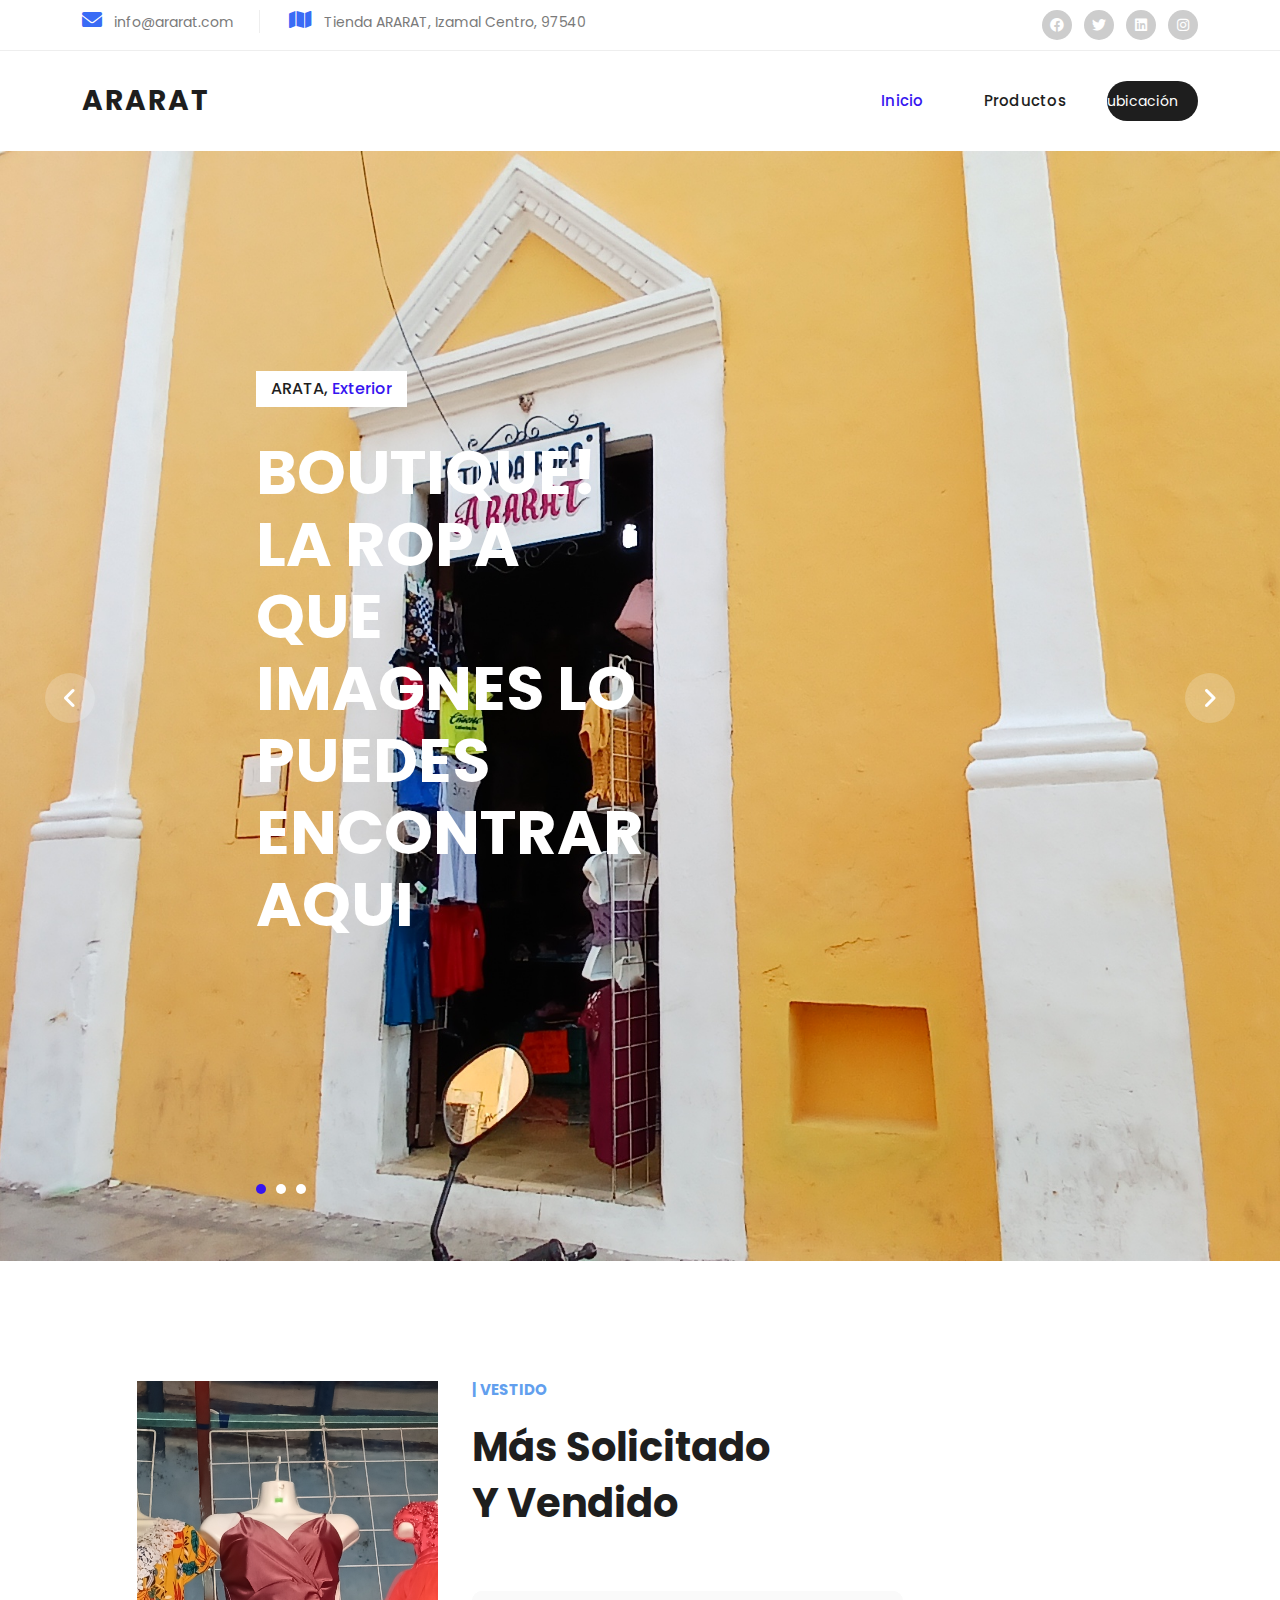
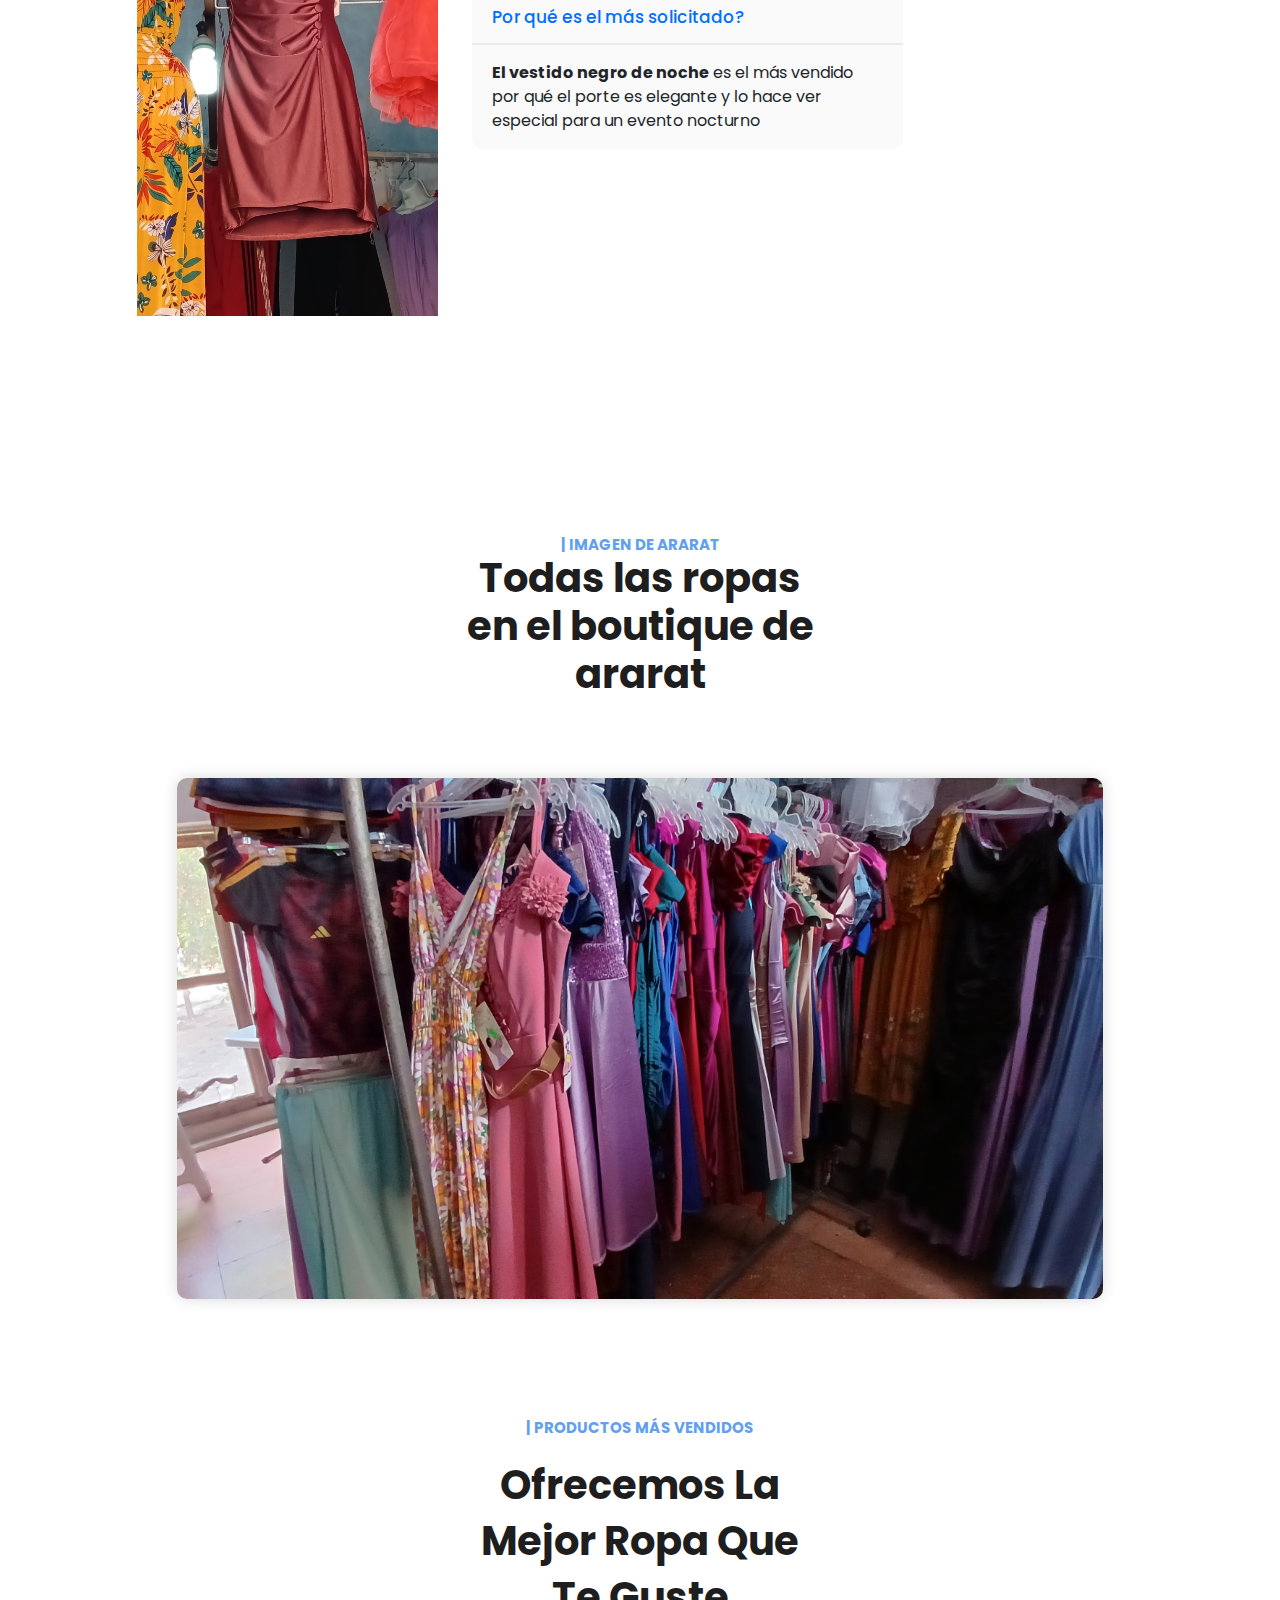
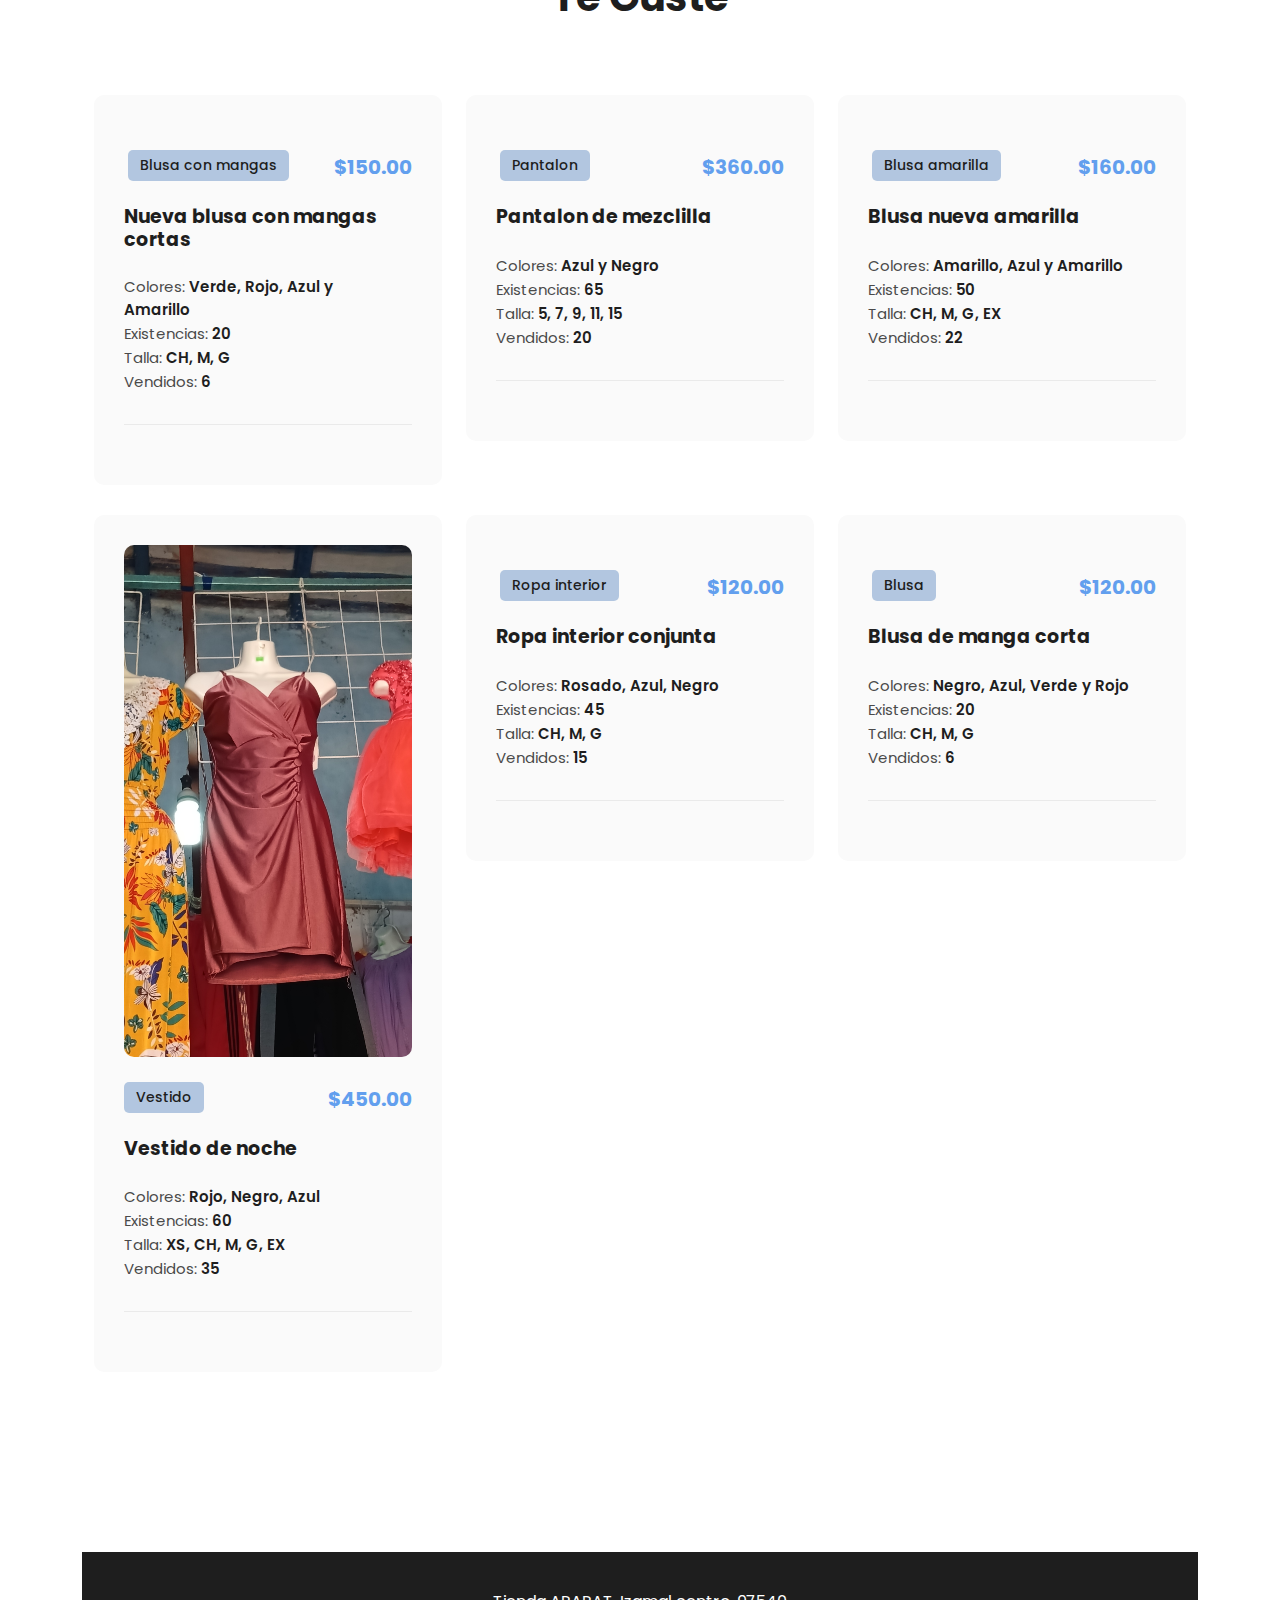
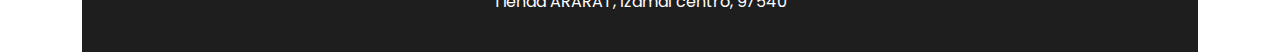
==== index.html @ a364446b "Add files via upload" ====
<!DOCTYPE html>
<html lang="en">

  <head>

    <meta charset="utf-8">
    <meta name="viewport" content="width=device-width, initial-scale=1, shrink-to-fit=no">
    <link href="https://fonts.googleapis.com/css2?family=Poppins:wght@100;200;300;400;500;600;700;800;900&display=swap" rel="stylesheet">

    <title>Tienda Ararat</title>

    <!-- Bootstrap core CSS -->
    <link href="vendor/bootstrap/css/bootstrap.min.css" rel="stylesheet">


    <!-- Additional CSS Files -->
    <link rel="stylesheet" href="assets/css/fontawesome.css">
    <link rel="stylesheet" href="assets/css/templatemo-villa-agency.css">
    <link rel="stylesheet" href="assets/css/owl.css">
    <link rel="stylesheet" href="assets/css/animate.css">
    <link rel="stylesheet"href="https://unpkg.com/swiper@7/swiper-bundle.min.css"/>
<!--

TemplateMo 591 villa agency

https://templatemo.com/tm-591-villa-agency

-->
  </head>

<body>

  <!-- ***** Preloader Start ***** -->
  <div id="js-preloader" class="js-preloader">
    <div class="preloader-inner">
      <span class="dot"></span>
      <div class="dots">
        <span></span>
        <span></span>
        <span></span>
      </div>
    </div>
  </div>
  <!-- ***** Preloader End ***** -->

  <div class="sub-header">
    <div class="container">
      <div class="row">
        <div class="col-lg-8 col-md-8">
          <ul class="info">
            <li><i class="fa fa-envelope"></i> info@ararat.com</li>
            <li><i class="fa fa-map"></i> Tienda ARARAT, Izamal Centro, 97540</li>
          </ul>
        </div>
        <div class="col-lg-4 col-md-4">
          <ul class="social-links">
            <li><a href="#"><i class="fab fa-facebook"></i></a></li>
            <li><a href="#"><i class="fab fa-twitter"></i></a></li>
            <li><a href="#"><i class="fab fa-linkedin"></i></a></li>
            <li><a href="#"><i class="fab fa-instagram"></i></a></li>
          </ul>
        </div>
      </div>
    </div>
  </div>

  <!-- ***** Header Area Start ***** -->
  <header class="header-area header-sticky">
    <div class="container">
        <div class="row">
            <div class="col-12">
                <nav class="main-nav">
                    <!-- ***** Logo Start ***** -->
                    <a href="index.html" class="logo">
                        <h1>ARARAT</h1>
                    </a>
                    <!-- ***** Logo End ***** -->
                    <!-- ***** Menu Start ***** -->
                    <ul class="nav">
                      <li><a href="index.html" class="active">Inicio</a></li>
                      <li><a href="productos.html">Productos</a></li>    
                      <li><a href="ubica.html">ubicación </a></li>
                      
                  </ul>   
                    <a class='menu-trigger'>
                        <span>Menu</span>
                    </a>
                    <!-- ***** Menu End ***** -->
                </nav>
            </div>
        </div>
    </div>
  </header>
  <!-- ***** Header Area End ***** -->

  <div class="main-banner">
    <div class="owl-carousel owl-banner">
      <div class="item item-1">
        <div class="header-text">
          <span class="category">ARATA, <em>Exterior</em></span>
          <h2>BOUTIQUE!<br>la ropa que imagnes lo puedes encontrar aqui</h2>
        </div>
      </div>
      <div class="item item-2">
        <div class="header-text">
          <span class="category">ARARAT, <em>Interior Delantero</em></span>
          <h2>Blusas, Playeras, Ropa interiror, Camisas, Pantalones, etc.</h2>
        </div>
      </div>
      <div class="item item-3">
        <div class="header-text">
          <span class="category">ARARAT, <em>Interior Trasero</em></span>
          <h2>Vestidos para niñas, adolecentes y adultos</h2>
        </div>
      </div>
    </div>
  </div>

  <div class="featured section">
    <div class="container">
      <div class="row">
        <div class="col-lg-4">
          <div class="left-image">
            <img src="assets/images/imagenvestido1.jpg" alt="">
            
          </div>
        </div>
        <div class="col-lg-5">
          <div class="section-heading">
            <h6>| Vestido</h6>
            <h2>Más solicitado y vendido</h2>
          </div>
          <div class="accordion" id="accordionExample">
            <div class="accordion-item">
              <h2 class="accordion-header" id="headingOne">
                <button class="accordion-button" type="button" data-bs-toggle="collapse" data-bs-target="#collapseOne" aria-expanded="true" aria-controls="collapseOne">
                  Por qué es el más solicitado?
                </button>
              </h2>
              <div id="collapseOne" class="accordion-collapse collapse show" aria-labelledby="headingOne" data-bs-parent="#accordionExample">
                <div class="accordion-body">
                <strong>El vestido negro de noche</strong> es el más vendido por qué el porte es elegante y lo hace ver especial para un evento nocturno </div>
                </div>
              </div>
            </div>
          </div>
        </div>
      </div>
    </div>
  </div>

  <div class="video section">
    <div class="container">
      <div class="row">
        <div class="col-lg-4 offset-lg-4">
          <div class="section-heading text-center">
            <h6>| IMAGEN DE ARARAT</h6> <p>
            <h1>Todas las ropas en el boutique de ararat</h1>
          </div>
        </div>
      </div>
    </div>
  </div>

  <div class="video-content">
    <div class="container">
      <div class="row">
        <div class="col-lg-10 offset-lg-1">
          <div class="video-frame">
            <img src="assets/images/ararat-20.jpg" alt="">
            
          </div>
        </div>
      </div>     

  <div class="properties section">
    <div class="container">
      <div class="row">
        <div class="col-lg-4 offset-lg-4">
          <div class="section-heading text-center">
            <h6>| Productos más vendidos</h6>
            <h2>Ofrecemos la mejor ropa que te guste</h2>
          </div>
        </div>
      </div>
      <div class="row">
        <div class="col-lg-4 col-md-6">
          <div class="item">
            <img src="assets/images/blusa1.jpg" alt="">
            <span class="category">Blusa con mangas</span>
            <h6>$150.00</h6>
            <h4>Nueva blusa con mangas cortas</h4>
            <ul>
              <li>Colores: <span>Verde, Rojo, Azul y Amarillo</span></li>
              <li>Existencias: <span>20</span></li> <p>
              <li>Talla: <span>CH, M, G</span></li> <p>
              <li>Vendidos: <span>6</span></li> <p>
              
              
            </ul>
            <div class="main">
            </div>
          </div>
        </div>
        <div class="col-lg-4 col-md-6">
          <div class="item">
            <img src="assets/images/pantalon1.jpg" alt="">
            <span class="category">Pantalon</span>
            <h6>$360.00</h6>
            <h4>Pantalon de mezclilla</h4>
            <ul>
              <li>Colores: <span>Azul y Negro</span></li>
              <li>Existencias: <span>65</span></li> <p>
              <li>Talla: <span>5, 7, 9, 11, 15</span></li> <p>
              <li>Vendidos: <span>20</span></li> <p>
            </ul>
            <div class="main">
        
            </div>
          </div>
        </div>
        <div class="col-lg-4 col-md-6">
          <div class="item">
            <img src="assets/images/blusa2.jpg" alt="">
            <span class="category">Blusa amarilla</span>
            <h6>$160.00</h6>
            <h4>Blusa nueva amarilla</h4>
            <ul>
              <li>Colores: <span>Amarillo, Azul y Amarillo</span></li>
              <li>Existencias: <span>50</span></li> <p>
              <li>Talla: <span>CH, M, G, EX</span></li> <p>
              <li>Vendidos: <span>22</span></li> <p>
            </ul>
            <div class="main">
            </div>
          </div>
        </div>
        <div class="col-lg-4 col-md-6">
          <div class="item">
            <img src="assets/images/vestido2.jpg" alt="">
            <span class="category">Vestido</span>
            <h6>$450.00</h6>
            <h4>Vestido de noche</h4>
            <ul>
              <li>Colores: <span>Rojo, Negro, Azul</span></li>
              <li>Existencias: <span>60</span></li> <p>
              <li>Talla: <span>XS, CH, M, G, EX</span></li> <p>
              <li>Vendidos: <span>35</span></li> <p>
            </ul>
            <div class="main">
              
            </div>
          </div>
        </div>
        <div class="col-lg-4 col-md-6">
          <div class="item">
            <img src="assets/images/ropainterior.jpg" alt="">
            <span class="category">Ropa interior</span>
            <h6>$120.00</h6>
            <h4>Ropa interior conjunta</h4>
            <ul>
              <li>Colores: <span>Rosado, Azul, Negro</span></li>
              <li>Existencias: <span>45</span></li> <p>
              <li>Talla: <span>CH, M, G</span></li> <p>
              <li>Vendidos: <span>15</span></li> <p>
            </ul>
            <div class="main">
          
            </div>
          </div>
        </div>
        <div class="col-lg-4 col-md-6">
          <div class="item">
            <img src="assets/images/blusa3.jpg" alt="">
            <span class="category">Blusa</span>
            <h6>$120.00</h6>
            <h4>Blusa de manga corta</h4>
            <ul>
              <li>Colores: <span>Negro, Azul, Verde y Rojo</span></li>
              <li>Existencias: <span>20</span></li> <p>
              <li>Talla: <span>CH, M, G</span></li> <p>
              <li>Vendidos: <span>6</span></li> <p>
            </ul>
            <div class="main">
              
            </div>
          </div>
        </div>
      </div>
    </div>
  </div>

  
  <footer>
    <div class="container">
      <div class="col-lg-12">
        <p>Tienda ARARAT, Izamal centro, 97540</p>
  </footer>

  <!-- Scripts -->
  <!-- Bootstrap core JavaScript -->
  <script src="vendor/jquery/jquery.min.js"></script>
  <script src="vendor/bootstrap/js/bootstrap.min.js"></script>
  <script src="assets/js/isotope.min.js"></script>
  <script src="assets/js/owl-carousel.js"></script>
  <script src="assets/js/counter.js"></script>
  <script src="assets/js/custom.js"></script>

  </body>
</html>
---- assets/css/templatemo-villa-agency.css ----
/*

TemplateMo 591 villa agency

https://templatemo.com/tm-591-villa-agency

*/

/* ---------------------------------------------
Table of contents
------------------------------------------------
01. font & reset css
02. reset
03. global styles
04. header
05. banner
06. features
07. testimonials
08. contact
09. footer

--------------------------------------------- */
/* 
---------------------------------------------
font & reset css
--------------------------------------------- 
*/
@import url("https://fonts.googleapis.com/css2?family=Poppins:wght@100;200;300;400;500;600;700;800;900");
/* 
---------------------------------------------
reset
--------------------------------------------- 
*/
html, body, div, span, applet, object, iframe, h1, h2, h3, h4, h5, h6, p, blockquote, div
pre, a, abbr, acronym, address, big, cite, code, del, dfn, em, font, img, ins, kbd, q,
s, samp, small, strike, strong, sub, sup, tt, var, b, u, i, center, dl, dt, dd, ol, ul, li,
figure, header, nav, section, article, aside, footer, figcaption {
  margin: 0;
  padding: 0;
  border: 0;
  outline: 0;
}

.clearfix:after {
  content: ".";
  display: block;
  clear: both;
  visibility: hidden;
  line-height: 0;
  height: 0;
}

.clearfix {
  display: inline-block;
}

html[xmlns] .clearfix {
  display: block;
}

* html .clearfix {
  height: 1%;
}

ul, li {
  padding: 0;
  margin: 0;
  list-style: none;
}

header, nav, section, article, aside, footer, hgroup {
  display: block;
}

* {
  box-sizing: border-box;
}

html, body {
  font-family: 'Poppins', sans-serif;
  -ms-text-size-adjust: 100%;
  -webkit-font-smoothing: antialiased;
  -moz-osx-font-smoothing: grayscale;
}

a {
  text-decoration: none !important;
}

h1, h2, h3, h4, h5, h6 {
  color: #1e1e1e;
  margin-top: 0px;
  margin-bottom: 0px;
  font-weight: 700;
}

ul {
  margin-bottom: 0px;
}

p {
  font-size: 14px;
  line-height: 28px;
  color: #4a4a4a;
}

img {
  width: 100%;
  overflow: hidden;
}

/* 
---------------------------------------------
Global Styles
--------------------------------------------- 
*/
html,
body {
  font-family: 'Poppins', sans-serif;
}

::selection {
  background: #0071f8;
  color: #fff;
}

::-moz-selection {
  background: #0071f8;
  color: #fff;
}

.section {
  margin-top: 120px;
}

.section-heading {
  margin-bottom: 70px;
}

.section-heading h2 {
  font-size: 40px;
  font-weight: 700;
  text-transform: capitalize;
  margin-top: 20px;
  line-height: 56px;
}

.section-heading h2 em {
  font-style: normal;
  color: #0071f8;
}

.section-heading h6 {
  color: #629fee;
  font-size: 15px;
  text-transform: uppercase;
  font-weight: 700;
}

.icon-button a {
  display: inline-block;
  background-color: #1e1e1e;
  color: #fff;
  font-size: 14px;
  font-weight: 400;
  height: 50px;
  line-height: 50px;
  padding: 0px 30px 0px 0px;
  border-radius: 25px;
  transition: all .3s;
}

.icon-button a i {
  background-color: #0019f7;
  height: 50px;
  width: 50px;
  text-align: center;
  border-radius: 50%;
  line-height: 50px;
  display: inline-block;
  margin-right: 15px;
  margin-left: -1px;
}

.icon-button a:hover {
  color: #2600ff;
}

.icon-button a:hover i {
  color: #fff;
}

.main-button a {
  display: inline-block;
  background-color: #1e1e1e;
  color: #fff;
  font-size: 14px;
  font-weight: 500;
  height: 40px;
  line-height: 40px;
  padding: 0px 30px;
  border-radius: 25px;
  transition: all .3s;
}

.main-button a:hover {
  background-color: #0019f7;
  color: #fff;
}

/* 
---------------------------------------------
Pre-loader Style
--------------------------------------------- 
*/

.js-preloader {
  position: fixed;
  top: 0;
  left: 0;
  right: 0;
  bottom: 0;
  background-color: rgba(0,0,0,0.99);
  display: -webkit-box;
  display: flex;
  -webkit-box-align: center;
  align-items: center;
  -webkit-box-pack: center;
  justify-content: center;
  opacity: 1;
  visibility: visible;
  z-index: 9999;
  -webkit-transition: opacity 0.25s ease;
  transition: opacity 0.25s ease;
}

.js-preloader.loaded {
  opacity: 0;
  visibility: hidden;
  pointer-events: none;
}

@-webkit-keyframes dot {
  50% {
      -webkit-transform: translateX(96px);
      transform: translateX(96px);
  }
}

@keyframes dot {
  50% {
      -webkit-transform: translateX(96px);
      transform: translateX(96px);
  }
}

@-webkit-keyframes dots {
  50% {
      -webkit-transform: translateX(-31px);
      transform: translateX(-31px);
  }
}

@keyframes dots {
  50% {
      -webkit-transform: translateX(-31px);
      transform: translateX(-31px);
  }
}

.preloader-inner {
  position: relative;
  width: 142px;
  height: 40px;
  background: transparent;
}

.preloader-inner .dot {
  position: absolute;
  width: 16px;
  height: 16px;
  top: 12px;
  left: 15px;
  background: #0019f7;
  border-radius: 50%;
  -webkit-transform: translateX(0);
  transform: translateX(0);
  -webkit-animation: dot 2.8s infinite;
  animation: dot 2.8s infinite;
}

.preloader-inner .dots {
  -webkit-transform: translateX(0);
  transform: translateX(0);
  margin-top: 12px;
  margin-left: 31px;
  -webkit-animation: dots 2.8s infinite;
  animation: dots 2.8s infinite;
}

.preloader-inner .dots span {
  display: block;
  float: left;
  width: 16px;
  height: 16px;
  margin-left: 16px;
  background: #0019f7;
  border-radius: 50%;
}



/* 
---------------------------------------------
Header Style
--------------------------------------------- 
*/

.sub-header {
  background-color: #fff;
  padding: 10px 0px;
  border-bottom: 1px solid #eee;
}

.sub-header ul li {
  display: inline-block;
}

.sub-header ul.social-links {
  text-align: right;
}

.sub-header ul.social-links li {
  margin-left: 8px;
}

.sub-header ul.social-links li a {
  display: inline-block;
  width: 30px;
  height: 30px;
  background-color: #cdcdcd;
  border-radius: 50%;
  text-align: center;
  line-height: 30px;
  color: #fff;
  font-size: 14px;
  transition: all .3s;
}

.sub-header ul.social-links li a:hover {
  background-color: #0019f7;
}

.sub-header ul.info li {
  font-size: 14px;
  color: #7a7a7a;
  border-right: 1px solid #eee;
  margin-right: 25px;
  padding-right: 25px;
}

.sub-header ul.info li:last-child {
  margin-right: 0px;
  padding-right: 0px;
  border-right: none;
}

.sub-header ul.info li i {
  font-size: 20px;
  color: #396bf5;
  margin-right: 8px;
}

.background-header {
  background-color: #fff;
  height: 80px!important;
  position: fixed!important;
  top: 0!important;
  left: 0;
  right: 0;
  box-shadow: 0px 0px 10px rgba(0,0,0,0.15)!important;
  -webkit-transition: all .5s ease 0s;
  -moz-transition: all .5s ease 0s;
  -o-transition: all .5s ease 0s;
  transition: all .5s ease 0s;
}

.header-area {
  position: relative;
  background-color: #fff;
  height: 100px;
  z-index: 100;
  -webkit-transition: all .5s ease 0s;
  -moz-transition: all .5s ease 0s;
  -o-transition: all .5s ease 0s;
  transition: all .5s ease 0s;
}

.header-area .main-nav {
  background: transparent;
  display: flex;
}

.header-area .main-nav .logo {
  -webkit-transition: all 0.3s ease 0s;
  -moz-transition: all 0.3s ease 0s;
  -o-transition: all 0.3s ease 0s;
  transition: all 0.3s ease 0s;
  display: inline-block;
}

.header-area .main-nav .logo h1 {
  line-height: 100px;
  font-size: 28px;
  text-transform: uppercase;
  color: #1e1e1e;
  font-weight: 700;
  letter-spacing: 2px;
}

.background-header .main-nav .logo h1 {
  line-height: 80px;
}

.header-area .main-nav ul.nav {
  flex-basis: 100%;
  margin-top: 30px;
  justify-content: right;
  -webkit-transition: all 0.3s ease 0s;
  -moz-transition: all 0.3s ease 0s;
  -o-transition: all 0.3s ease 0s;
  transition: all 0.3s ease 0s;
  position: relative;
  z-index: 999;
}

.header-area .main-nav .nav li:last-child {
  padding-right: 0px;
}

.header-area .main-nav .nav li {
  padding-left: 10px;
  padding-right: 10px;
  height: 100px;
  line-height: 100px;
}

.header-area .main-nav .nav li a {
  display: block;
  padding-left: 20px;
  padding-right: 20px;
  font-weight: 500;
  font-size: 15px;
  height: 40px;
  line-height: 40px;
  text-transform: capitalize;
  color: #1e1e1e;
  -webkit-transition: all 0.4s ease 0s;
  -moz-transition: all 0.4s ease 0s;
  -o-transition: all 0.4s ease 0s;
  transition: all 0.4s ease 0s;
  border: transparent;
  letter-spacing: .25px;
}

.header-area .main-nav .nav li:last-child a {
  background-color: #1e1e1e;
  color: #fff;
  font-size: 14px;
  font-weight: 400;
  text-transform: none;
  border-radius: 20px;
  padding-left: 0px;
}

.header-area .main-nav .nav li:last-child a i {
  background-color: #2600ff;
  display: inline-block;
  width: 40px;
  height: 40px;
  text-align: center;
  line-height: 40px;
  margin-right: 10px;
  border-radius: 50%;
  margin-left: -1px;
}

.header-area .main-nav .nav li:last-child:hover a {
  background-color: #1e1e1e;
}

.header-area .main-nav .nav li:last-child:hover a i {
  color: #fff;
}

.header-area .main-nav .nav li:hover a {
  color: #3615f0;
}

.header-area .main-nav .nav li a.active {
  color: #3615f0;
}


.background-header .main-nav .nav li a.active {
  color: #3615f0;
}

.header-area .main-nav .menu-trigger {
  cursor: pointer;
  position: absolute;
  top: 23px;
  width: 32px;
  height: 40px;
  text-indent: -9999em;
  z-index: 99;
  right: 20px;
  display: none;
}

.background-header .main-nav .menu-trigger {
  top: 22px;
}

.background-header .main-nav ul.nav {
  margin-top: 20px;
}

.header-area .main-nav .menu-trigger span,
.header-area .main-nav .menu-trigger span:before,
.header-area .main-nav .menu-trigger span:after {
  -moz-transition: all 0.4s;
  -o-transition: all 0.4s;
  -webkit-transition: all 0.4s;
  transition: all 0.4s;
  background-color: #1e1e1e;
  display: block;
  position: absolute;
  width: 30px;
  height: 2px;
  left: 0;
}

.header-area .main-nav .menu-trigger span:before,
.header-area .main-nav .menu-trigger span:after {
  -moz-transition: all 0.4s;
  -o-transition: all 0.4s;
  -webkit-transition: all 0.4s;
  transition: all 0.4s;
  background-color: #1e1e1e;
  display: block;
  position: absolute;
  width: 30px;
  height: 2px;
  left: 0;
  width: 75%;
}

.header-area .main-nav .menu-trigger span:before,
.header-area .main-nav .menu-trigger span:after {
  content: "";
}

.header-area .main-nav .menu-trigger span {
  top: 16px;
}

.header-area .main-nav .menu-trigger span:before {
  -moz-transform-origin: 33% 100%;
  -ms-transform-origin: 33% 100%;
  -webkit-transform-origin: 33% 100%;
  transform-origin: 33% 100%;
  top: -10px;
  z-index: 10;
}

.header-area .main-nav .menu-trigger span:after {
  -moz-transform-origin: 33% 0;
  -ms-transform-origin: 33% 0;
  -webkit-transform-origin: 33% 0;
  transform-origin: 33% 0;
  top: 10px;
}

.header-area .main-nav .menu-trigger.active span,
.header-area .main-nav .menu-trigger.active span:before,
.header-area .main-nav .menu-trigger.active span:after {
  background-color: transparent;
  width: 100%;
}

.header-area .main-nav .menu-trigger.active span:before {
  -moz-transform: translateY(6px) translateX(1px) rotate(45deg);
  -ms-transform: translateY(6px) translateX(1px) rotate(45deg);
  -webkit-transform: translateY(6px) translateX(1px) rotate(45deg);
  transform: translateY(6px) translateX(1px) rotate(45deg);
  background-color: #1e1e1e;
}

.background-header .main-nav .menu-trigger.active span:before {
  background-color: #1e1e1e;
}

.header-area .main-nav .menu-trigger.active span:after {
  -moz-transform: translateY(-6px) translateX(1px) rotate(-45deg);
  -ms-transform: translateY(-6px) translateX(1px) rotate(-45deg);
  -webkit-transform: translateY(-6px) translateX(1px) rotate(-45deg);
  transform: translateY(-6px) translateX(1px) rotate(-45deg);
  background-color: #1e1e1e;
}

.background-header .main-nav .menu-trigger.active span:after {
  background-color: #1e1e1e;
}

.visible{
  display:inline !important;
}

@media (max-width: 1200px) {
  .header-area .main-nav .nav li {
    padding-left: 5px;
    padding-right: 5px;
  }

}

@media (max-width: 767px) {
  .background-header .main-nav {
    box-shadow: 0px 0px 15px rgba(0, 0, 0, 0.15);
    border-radius: 0px 0px 25px 25px;
    width: 100%;
  }
  .background-header .main-nav .nav,
  .header-area .main-nav .nav {
    background-color: #fff;
  }
  .background-header .main-nav .nav li a,
  .header-area .main-nav .nav li a {
    line-height: 50px;
    height: 50px;
    font-weight: 400;
    color: #1e1e1e;
    background-color: #fff;
     border-radius: 0px 0px 25px 25px;
  }
  .background-header .main-nav .nav li,
  .header-area .main-nav .nav li {
    border-top: 1px solid #ddd;
    background-color: #f1f0fe;
    height: 50px;
    border-radius: 0px 0px 25px 25px;
  }
  .header-area .main-nav .nav {
    height: auto;
    flex-basis: 100%;
  }
  .header-area .main-nav .logo {
    position: absolute;
    left: 30px;
    top: 0px;
  }
  .background-header .main-nav .logo {
    top: 0px;
  }
  .background-header .main-nav .border-button {
    top: 0px !important;
  }
  .header-area .main-nav .border-button {
    position: absolute;
    top: 15px;
    right: 70px;
  }
  .header-area.header-sticky .nav li a:hover,
  .header-area.header-sticky .nav li a.active {
    color: #fcb5b9!important;
    opacity: 1;
  }
  .header-area.header-sticky .nav li.search-icon a {
    width: 100%;
  }
  .header-area .nav li:last-child a {
    background-color: transparent !important;
    font-weight: 300 !important;
    text-transform: capitalize !important;
  }
  .header-area {
    padding: 0px 15px;
    height: 80px;
    box-shadow: none;
    text-align: center;
  }
  .header-area .container {
    padding: 0px;
  }
  .header-area .logo {
    margin-left: 0px;
  }
  .header-area .menu-trigger {
    display: block !important;
  }
  .header-area .main-nav {
    overflow: hidden;
  }
  .header-area .main-nav .nav {
    float: none;
    width: 100%;
    display: none;
    -webkit-transition: all 0s ease 0s;
    -moz-transition: all 0s ease 0s;
    -o-transition: all 0s ease 0s;
    transition: all 0s ease 0s;
    margin-left: 0px;
  }
  .header-area .main-nav .nav li:first-child {
    border-top: 1px solid #eee;
  }
  .header-area.header-sticky .nav {
    margin-top: 80px !important;
  }
  .background-header.header-sticky .nav {
    margin-top: 80px !important;
  }
  .header-area .main-nav .nav li {
    width: 100%;
    background: #fff;
    padding-left: 0px !important;
    padding-right: 0px !important;
  }
  
}

/* 
---------------------------------------------
Banner Style
--------------------------------------------- 
*/

.main-banner .item {
  background-position: center center;
  background-repeat: no-repeat;
  background-size: cover;
  padding: 220px 20% 320px 20%;
  margin-top: 0px;
}

.main-banner .item-1 {
  background-image: url(../images/banner-01.jpg);
}

.main-banner .item-2 {
  background-image: url(../images/banner-02.jpg);
}

.main-banner .item-3 {
  background-image: url(../images/banner-03.jpg);
}

.main-banner .item span.category {
  background-color: #fff;
  color: #1e1e1e;
  font-size: 16px;
  font-weight: 500;
  text-transform: capitalize;
  padding: 6px 15px;
  display: inline-block;
  margin-bottom: 30px;
}

.main-banner .item span.category em {
  font-style: normal;
  color:#3615f0;
}

.main-banner .item h2 {
  font-size: 62px;
  font-weight: 700;
  text-transform: uppercase;
  color: #fff;
  line-height: 72px;
  width: 50%;
  margin-bottom: 0px;
}

.main-banner .owl-dots {
  position: absolute;
  bottom: 60px;
  left: 20%;
}

.main-banner .owl-dots .owl-dot {
  width: 10px;
  height: 10px;
  background-color: #fff;
  border-radius: 50%;
  margin-right: 10px;
  transition: all .5s;
}

.main-banner .owl-dots .active {
  background-color: #3615f0;
}

.main-banner .owl-nav {
  position: absolute;
  top: 50%;
  width: 100%;
  transform: translateY(-50px);
}

.main-banner .owl-nav .owl-prev i,
.main-banner .owl-nav .owl-next i {
  width: 50px;
  height: 50px;
  line-height: 50px;
  font-size: 24px;
  display: inline-block;
  color: #fff;
  background-color: rgba(255, 255, 255, 0.2);
  border-radius: 50%;
  opacity: 1;
  transition: all .3s;
}

.main-banner .owl-nav .owl-prev i {
  position: absolute;
  left: 45px;
}

.main-banner .owl-nav .owl-next i {
  position: absolute;
  right: 45px;
}

.main-banner .owl-nav .owl-prev i:hover,
.main-banner .owl-nav .owl-next i:hover {
  opacity: 1;
  background-color: rgba(255, 255, 255, 0.5);
}



/* 
---------------------------------------------
Featured Style
--------------------------------------------- 
*/

.featured .left-image {
  position: relative;
}

.featured .left-image img {
  padding-left: 55px;
}

.featured .left-image a {
  display: inline-block;
  width: 110px;
  height: 110px;
  line-height: 110px;
  background-color: #3615f0;
  border-radius: 50%;
  text-align: center;
  position: absolute;
  left: 0;
  bottom: -55px;
}

.featured .section-heading {
  margin-left: 10px;
  margin-right: 10px;
  margin-bottom: 60px;
}

.featured .section-heading h2 {
  width: 70%;
}

.featured .accordion {
  margin-left: 10px;
  margin-right: 10px;
  --bs-accordion-border-radius: 10px;
  --bs-accordion-inner-border-radius: 10px;
  --bs-accordion-bg: #fafafa;
  --bs-accordion-border-color: none;
  border: none !important;
}

.featured .accordion-header {
  border-bottom: 1px solid #eaeaea;
}

.featured .accordion-button {
  box-shadow: none;
  font-size: 17px;
  font-weight: 500;
  color: #1e1e1e;
}

.featured .accordion-button:not(.collapsed) {
  color: #006eff;
  background-color: #fafafa;
  outline: none;
}

.featured .accordion-button::after {
  display: none;
}

.featured #headingThree {
  border-bottom: none;
}

.featured .accordion-item:last-of-type .accordion-collapse {
  border-top: 1px solid #eaeaea;
}

.featured .info-table {
  border-radius: 10px;
  box-shadow: 0px 0px 15px rgba(0, 0, 0, 0.15);
  padding: 35px 30px;
}

.featured .info-table ul li {
  display: block;
  margin-bottom: 35px;
  padding-bottom: 35px;
  border-bottom: 1px solid #eee;
}

.featured .info-table ul li:last-child {
  border-bottom: none;
  padding-bottom: 0;
  margin-bottom: 0;
}

.featured .info-table ul li img {
  float: left;
  margin-right: 25px;
}

.featured .info-table ul li h4 {
  font-size: 22px;
  font-weight: 600;
}

.featured .info-table ul li h4 span {
  font-size: 15px;
  color: #aaa;
  font-weight: 400;
}

/* 
---------------------------------------------
Video Style
--------------------------------------------- 
*/

.video {
  background-image: url(../images/video-bg.jpg);
  background-repeat: no-repeat;
  background-size: cover;
  background-position: center center;
  padding: 100px 0px 250px 0px;
  position: relative;
}

.video-content {
  margin-top: -240px;
}

.video .section-heading h2 {
  color: #fff;
}

.video-content .video-frame {
  position: relative;
  box-shadow: 0px 0px 15px rgba(0, 0, 0, 0.15);
  border-radius: 10px;
}

.video-content .video-frame img {
  border-radius: 10px;
}

.video-content .video-frame a {
  position: absolute;
  left: 50%;
  top: 50%;
  transform: translate(-26px, -26px);
  width: 52px;
  height: 52px;
  background-color: #fff;
  border-radius: 50%;
  display: inline-block;
  text-align: center;
  line-height: 52px;
  color: #3615f0;
  outline: 15px solid rgba(254, 85, 37, 0.5);
  font-size: 18px;
}

/* 
---------------------------------------------
Fun Facts Style
--------------------------------------------- 
*/

.fun-facts {
  text-align: center;
  margin-top: 125px;
}

.fun-facts .counter {
  background-color: #ffeee9;
  position: relative;
  border-radius: 10px;
  width: 270px;
  padding: 20px 0px;
  display: inline-block;
}

.fun-facts .counter h2,
.fun-facts .counter p {
  display: inline-flex;
  vertical-align: middle;
}

.fun-facts .counter p {
  text-align: left;
  font-size: 16px;
  color: #1e1e1e;
  font-weight: 600;
  line-height: 28px;
}

.fun-facts .counter h2 {
  margin-right: 25px;
  font-size: 40px;
  color: #3615f0;
}

.fun-facts .counter:after {
  position: absolute;
  width: 50px;
  height: 50px;
  background-color: #3615f0;
  border-radius: 50%;
  content: '';
  right: -25px;
  top: -25px;
}


/* 
---------------------------------------------
Best Deal Style
--------------------------------------------- 
*/

.best-deal {
  background-color: #fafafa;
  padding: 100px 0px;
}

.best-deal .tab-content img {
  padding: 0px 45px;
}

.best-deal .tabs-content .nav-link {
  font-size: 16px;
  font-weight: 500;
  background-color: #1e1e1e !important;
  border-radius: 5px;
  height: 50px;
  line-height: 50px;
  display: inline-block;
  padding: 0px 25px;
  color: #fff;
}

.best-deal .tabs-content .nav-tabs .nav-link.active {
  background-color: #3615f0 !important;
  color: #fff;
}

.best-deal .tabs-content ul.nav-tabs {
  border-bottom: none !important;
  margin-bottom: 80px;
  align-items: end;
  justify-content: end;
  margin-top: -130px;
}

.best-deal .tabs-content ul.nav-tabs li {
  padding-right: 0px;
  border-right: none;
  margin-left: 20px;
}

.best-deal .info-table {
  border-radius: 10px;
  box-shadow: 0px 0px 15px rgba(0, 0, 0, 0.15);
  padding: 35px 30px;
}

.best-deal .info-table ul li {
  display: block;
  margin-bottom: 24px;
  padding-bottom: 24px;
  border-bottom: 1px solid #eee;
  text-align: left;
  font-size: 15px;
  color: #aaa;
  font-weight: 400;
}

.best-deal .info-table ul li:last-child {
  border-bottom: none;
  padding-bottom: 0;
  margin-bottom: 0;
}

.best-deal .info-table ul li span {
  font-size: 20px;
  color: #1e1e1e;
  font-weight: 700;
  float: right;
  display: inline-block;
}

.best-deal .tabs-content {
  padding: 0px;
  background-color: transparent;
}

.best-deal .tabs-content h4 {
  font-size: 17px;
  font-weight: 600;
  margin-bottom: 30px;
}

.best-deal .icon-button {
  margin-top: 30px;
}


/* 
---------------------------------------------
Properties Style
--------------------------------------------- 
*/

.properties .item {
  background-color: #fafafa;
  border-radius: 10px;
  padding: 30px;
  margin-bottom: 30px;
}

.properties .item img {
  border-radius: 10px;
}

.properties .item span.category {
  background-color: #b2c6e0;
  font-weight: 500;
  border-radius: 5px;
  font-size: 14px;
  color: #1e1e1e;
  padding: 5px 12px;
  display: inline-block;
  margin-top: 25px;
}

.properties .item h4 {
  font-size: 19px;
  margin: 25px 0px;
}

.properties .item h4 a {
  color: #1e1e1e;
}

.properties .item ul li {
  display: inline-block;
  font-size: 15px;
  color: #4a4a4a;
  margin-right: 20px;
}

.properties .item ul li span {
  font-weight: 600;
  color: #1e1e1e;
}

.properties .item ul {
  border-bottom: 1px solid #eaeaea;
  margin-bottom: 30px;
  padding-bottom: 30px;
}

.properties .item h6 {
  font-size: 20px;
  color: #629fee;
  margin-top: 6px;
  display: inline-block;
  float: right;
  margin-top: 30px;
}

.properties .item .main-button {
  text-align: center;
}


/* 
---------------------------------------------
Contact Style
--------------------------------------------- 
*/

.contact {
  background-image: url(../images/contact-bg.jpg);
  background-repeat: no-repeat;
  background-size: cover;
  background-position: center center;
  padding: 100px 0px 250px 0px;
  position: relative;
}

.contact .section-heading h2 {
  color: #fff;
}

.contact-content {
  margin-top: -240px;
  position: relative;
  z-index: 1;
}

.contact-content #map {
  border-radius: 10px;
  margin-bottom: 60px;
}

.contact-content .item {
  border-radius: 10px;
  box-shadow: 0px 0px 15px rgba(0, 0, 0, 0.15);
  padding: 35px 30px;
  background-color: #fff;
}

.contact-content .phone {
  margin-right: 15px;
}

.contact-content .email {
  margin-left: 15px;
}

.contact-content .item img {
  float: left;
  margin-right: 25px;
  vertical-align: middle;
}

.contact-content .item h6 {
  font-size: 20px;
  font-weight: 600;
  vertical-align: middle;
}

.contact-content .item h6 span {
  font-size: 15px;
  color: #aaaaaa;
  font-weight: 400;
}

.contact-content #contact-form {
  margin-left: 30px;
  border-radius: 10px;
  box-shadow: 0px 0px 15px rgba(0, 0, 0, 0.15);
  padding: 35px 30px;
  background-color: #fff;
}

.contact-content #contact-form label {
  font-size: 15px;
  color: #3a3a3a;
  margin-bottom: 15px;
}

.contact-content #contact-form input {
  width: 100%;
  height: 44px;
  border-radius: 22px;
  background-color: #f6f6f6;
  border: none;
  margin-bottom: 30px;
  font-size: 14px;
  padding: 0px 15px;
}

.contact-content #contact-form textarea {
  width: 100%;
  height: 150px;
  max-height: 180px;
  border-radius: 22px;
  background-color: #f6f6f6;
  border: none;
  margin-bottom: 40px;
  font-size: 14px;
  padding: 15px 15px;
}

.contact-content #contact-form button {
  background-color: #1e1e1e;
  height: 44px;
  border-radius: 22px;
  padding: 0px 20px;
  color: #fff;
  border: none;
  font-size: 15px;
  font-weight: 500;
  transition: all .5s;
}

.contact-content #contact-form button:hover {
  background-color: #3615f0;
}


/* 
---------------------------------------------
Footer Style
--------------------------------------------- 
*/

footer.footer-no-gap {
  margin-top: 0px;
}

footer {
  margin-top: 150px;
  background-color: #1e1e1e;
  min-height: 100px;
}

footer p {
  text-align: center;
  line-height: 100px;
  color: #fff;
  font-size: 16px;
  font-weight: 400;
}

footer p a {
  color: #fff;
  transition: all .3s;
  position: relative;
  z-index: 3;
}

footer p a:hover {
  opacity: 0.75;
}


/* 
---------------------------------------------
Page Header Style
--------------------------------------------- 
*/

.page-heading {
  background-image: url(../images/page-heading-bg.jpg);
  background-position: center bottom;
  background-repeat: no-repeat;
  background-size: cover;
  padding: 110px 0px;
  text-align: center;
}

.page-heading span {
  background-color: #fff;
  color: #1e1e1e;
  font-size: 14px;
  font-weight: 500;
  text-transform: uppercase;
  padding: 10px 25px;
  display: inline-block;
  margin-bottom: 30px;
}

.page-heading span a {
  color: #1e1e1e;
}

.page-heading h3 {
  font-size: 48px;
  font-weight: 900;
  text-transform: uppercase;
  color: #fff;
}


/* 
---------------------------------------------
Properties Style
--------------------------------------------- 
*/

.properties ul.properties-filter {
  list-style: none;
  text-align: center;
  margin-bottom: 70px;
}

.properties ul.properties-filter li {
  display: inline-block;
  margin: 5px 8px;
}

.properties ul.properties-filter li a {
  display: inline-block;
  text-align: center;
  font-size: 15px;
  text-transform: capitalize;
  font-weight: 500;
  color: #fff;
  background-color: #1e1e1e;
  padding: 12px 25px;
  border-radius: 5px;
  transition: all .3s;
}

.properties ul.properties-filter li a.is_active {
  background-color: #629fee;
  color: #fff;
}

.properties ul.properties-filter li a.is_active:hover {
  color: #fff;
}

.properties ul.properties-filter li a:hover {
  color: #629fee;
}

.properties ul.pagination {
  margin-top: 50px;
  text-align: center;
  width: 100%;
  display: inline-block;
}

.properties ul.pagination li {
  display: inline-block;
  margin: 0px 5px;
}

.properties ul.pagination li a {
  display: inline-block;
  width: 40px;
  height: 40px;
  line-height: 40px;
  text-align: center;
  background-color: #1e1e1e;
  color: #fff;
  font-size: 15px;
  font-weight: 600;
  border-radius: 50%;
  transition: all .3s;
}

.properties ul.pagination li a:hover,
.properties ul.pagination li a.is_active {
  background-color: #3615f0;
  color: #fff;
}


/* 
---------------------------------------------
Single Page Style
--------------------------------------------- 
*/

.single-property .main-image img {
  float: none;
}

.single-property .main-content h4 {
  font-size: 25px;
  margin-top: 25px;
  margin-bottom: 40px;
  padding-bottom: 40px;
  border-bottom: 1px solid #eee;
}

.single-property .main-content span.category {
  background-color: #629fee;
  font-weight: 500;
  border-radius: 5px;
  font-size: 14px;
  color: #1e1e1e;
  padding: 5px 12px;
  display: inline-block;
  margin-top: 40px;
}

.single-property .accordion {
  margin-top: 60px;
  margin-left: 0px;
  margin-right: 0px;
  --bs-accordion-border-radius: 10px;
  --bs-accordion-inner-border-radius: 10px;
  --bs-accordion-bg: #fafafa;
  --bs-accordion-border-color: none;
  border: none !important;
}

.single-property .accordion-header {
  border-bottom: 1px solid #eaeaea;
}

.single-property .accordion-button {
  box-shadow: none;
  font-size: 17px;
  font-weight: 500;
  color: #1e1e1e;
}

.single-property .accordion-button:not(.collapsed) {
  color: #3615f0;
  background-color: #fafafa;
  outline: none;
}

.single-property .accordion-button::after {
  display: none;
}

.single-property #headingThree {
  border-bottom: none;
}

.single-property .accordion-item:last-of-type .accordion-collapse {
  border-top: 1px solid #eaeaea;
}

.single-property .info-table {
  border-radius: 10px;
  box-shadow: 0px 0px 15px rgba(0, 0, 0, 0.15);
  padding: 35px 30px;
  margin-left: 60px;
}

.single-property .info-table ul li {
  display: block;
  margin-bottom: 35px;
  padding-bottom: 35px;
  border-bottom: 1px solid #eee;
}

.single-property .info-table ul li:last-child {
  border-bottom: none;
  padding-bottom: 0;
  margin-bottom: 0;
}

.single-property .info-table ul li img {
  float: left;
  margin-right: 25px;
}

.single-property .info-table ul li h4 {
  font-size: 22px;
  font-weight: 600;
}

.single-property .info-table ul li h4 span {
  font-size: 15px;
  color: #aaa;
  font-weight: 400;
}


/* 
---------------------------------------------
Contact Page Style
--------------------------------------------- 
*/

.contact-page #map {
  margin-top: 100px;
}

.contact-page .section-heading {
  margin-bottom: 40px;
  margin-right: 280px;
}

.contact-page p {
  margin-bottom: 50px;
}

.contact-page .item {
  border-radius: 10px;
  box-shadow: 0px 0px 15px rgba(0, 0, 0, 0.15);
  padding: 35px 30px;
  background-color: #fff;
  display: inline-block;
  min-width: 360px;
}

.contact-page .phone {
  margin-bottom: 30px;
}

.contact-page .item img {
  float: left;
  margin-right: 25px;
  vertical-align: middle;
}

.contact-page .item h6 {
  font-size: 20px;
  font-weight: 600;
  vertical-align: middle;
}

.contact-page .item h6 span {
  font-size: 15px;
  color: #aaaaaa;
  font-weight: 400;
}

.contact-page #contact-form {
  margin-left: 30px;
  border-radius: 10px;
  box-shadow: 0px 0px 15px rgba(0, 0, 0, 0.15);
  padding: 35px 30px;
  background-color: #fff;
}

.contact-page #contact-form label {
  font-size: 15px;
  color: #3a3a3a;
  margin-bottom: 15px;
}

.contact-page #contact-form input {
  width: 100%;
  height: 44px;
  border-radius: 22px;
  background-color: #f6f6f6;
  border: none;
  margin-bottom: 30px;
  font-size: 14px;
  padding: 0px 15px;
}

.contact-page #contact-form textarea {
  width: 100%;
  height: 150px;
  max-height: 180px;
  border-radius: 22px;
  background-color: #f6f6f6;
  border: none;
  margin-bottom: 40px;
  font-size: 14px;
  padding: 15px 15px;
}

.contact-page #contact-form button {
  background-color: #1e1e1e;
  height: 44px;
  border-radius: 22px;
  padding: 0px 20px;
  color: #fff;
  border: none;
  font-size: 15px;
  font-weight: 500;
  transition: all .5s;
}

.contact-page #contact-form button:hover {
  background-color:#5e44ee;
}


/* 
---------------------------------------------
Responsive Style
--------------------------------------------- 
*/

body {
  overflow-x: hidden;
}

@media (max-width: 767px) {
  .header-area .main-nav .logo h1 {
    line-height: 80px !important;
  }
  .best-deal .tabs-content .nav-link {
    font-size: 14px;
    padding: 0px 15px;
    height: 44px;
    line-height: 44px;
  }
  .best-deal .tabs-content ul.nav-tabs li {
    margin: 0px 5px;
  }
  .properties ul.properties-filter li a {
    font-size: 14px;
    padding: 10px 15px;
  }
  .properties ul.properties-filter li {
    margin: 5px;
  }
  .header-area .main-nav .nav li:last-child {
    display: none;
  }
}

@media (max-width: 992px) {
  .sub-header {
    display: none;
  }
  .header-area .main-nav .logo h1 {
    line-height: 100px;
  }
  .background-header .main-nav .logo h1 {
    line-height: 80px;
  }
  .header-area .main-nav .nav li a {
    padding-left: 3px;
    padding-right: 3px;
  }
  .header-area .main-nav .nav li:last-child a {
    padding-right: 15px;
  }
  .main-banner .item h2 {
    width: 100%;
  }
  .featured .section-heading {
    margin-left: 0px;
    margin-right: 0px;
    margin-top: 100px;
  }
  .featured .accordion {
    margin-left: 0px;
    margin-right: 0px;
  }
  .featured .info-table {
    margin-top: 45px;
  }
  .fun-facts .counter {
    margin-bottom: 45px;
  }
  .best-deal .section-heading {
    text-align: center;
  }
  .best-deal .tabs-content ul.nav-tabs {
    margin-top: 0px;
    justify-content: center;
  }
  .best-deal .info-table {
    margin-bottom: 45px;
  }
  .best-deal .tab-content img {
    padding: 0px;
  }
  .best-deal .tabs-content h4 {
    margin-top: 45px;
  }
  .properties .item h6 {
    text-align: center;
    margin-bottom: 15px;
  }
  .properties .item .main-button {
    text-align: center;
  }
  .properties .item ul li {
    margin-right: 10px;
    font-size: 13px;
  }
  .contact-content .phone {
    margin-right: 0px;
    margin-bottom: 20px;
  }
  .contact-content .email {
    margin-left: 0px;
    margin-bottom: 45px;
  }
  .contact-content #contact-form {
    margin-left: 0px;
  }
  .single-property .info-table {
    margin-left: 0px;
    margin-top: 45px;
  }
  .contact-page .section-heading {
    margin-right: 0px !important;
  }
  .contact-page #contact-form {
    margin-left: 0px;
    margin-top: 60px;
  }
  .best-deal .info-table ul li span {
    float: right !important;
    width: auto !important;
  }
}

@media (max-width: 1200px) {
  .best-deal .info-table ul li span {
    float: none;
    width: 100%;
  }
  .contact-page .section-heading {
    margin-right: 100px;
  }
}
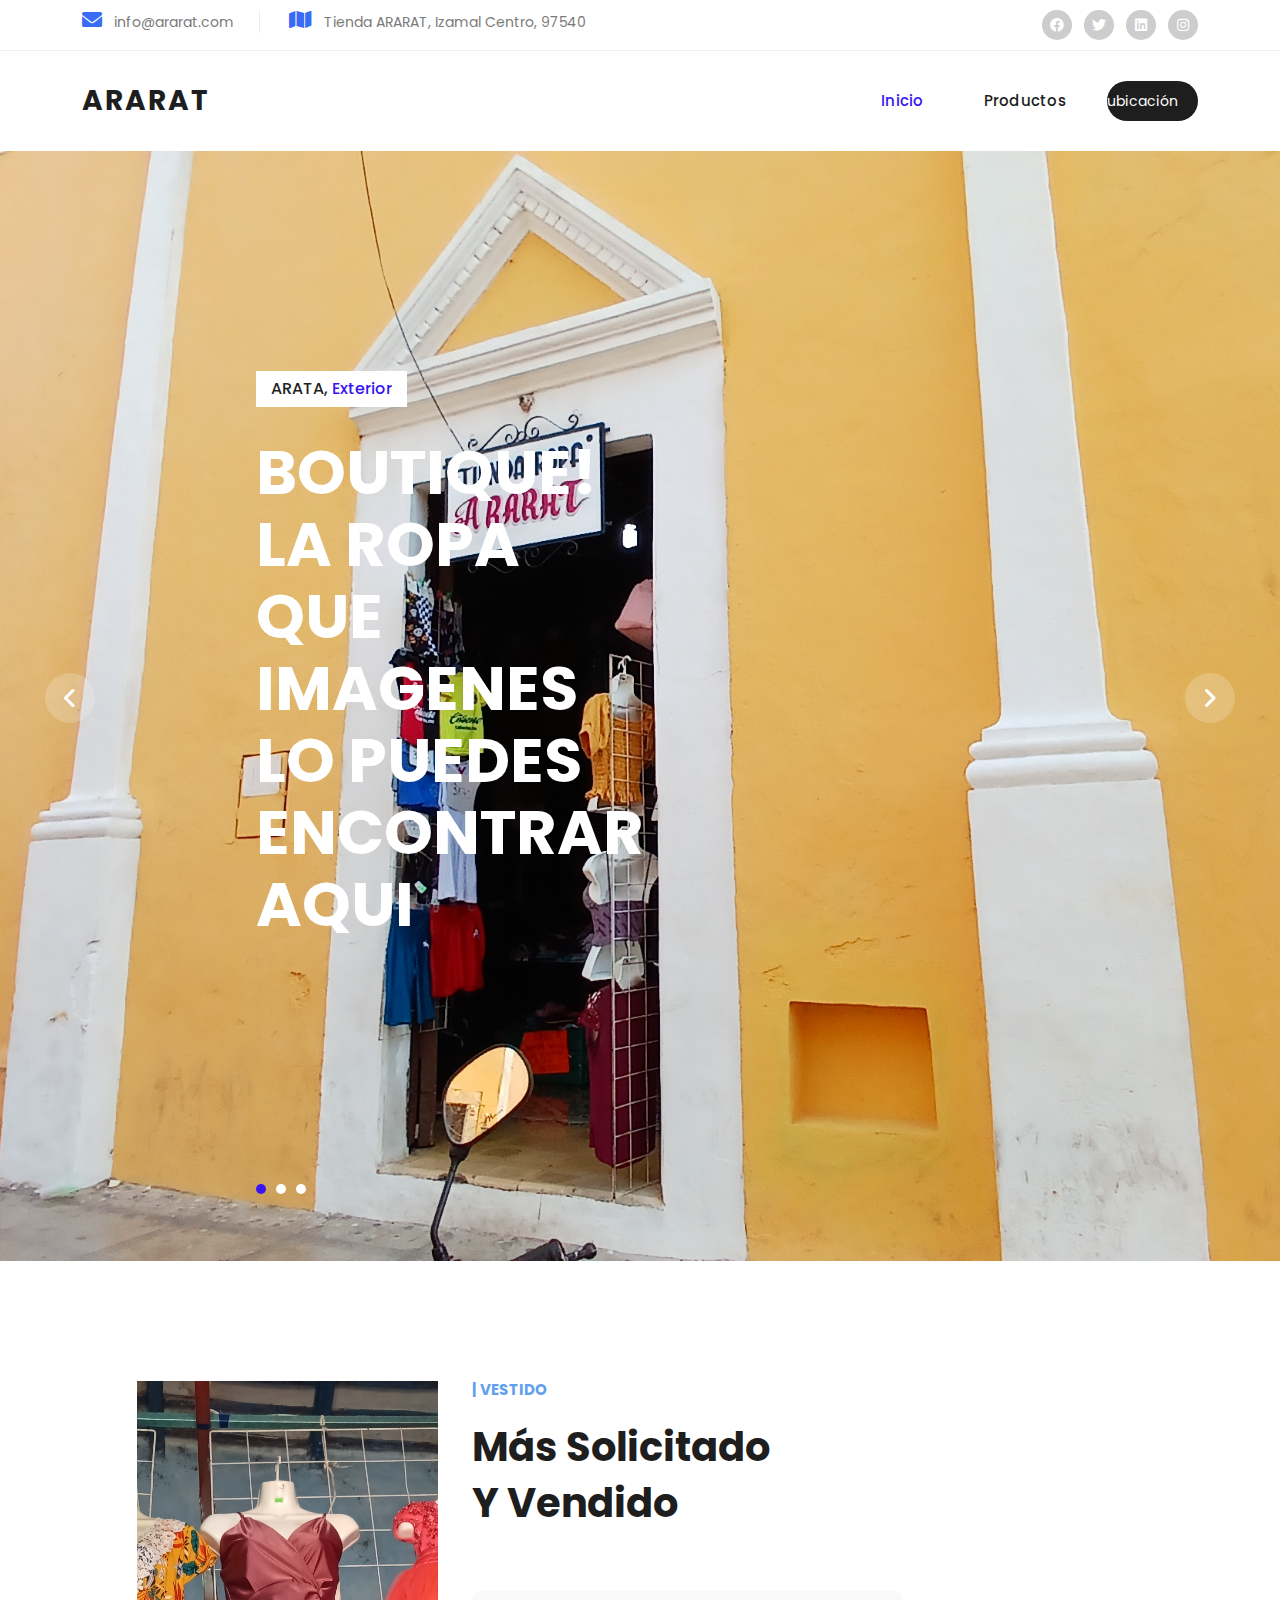
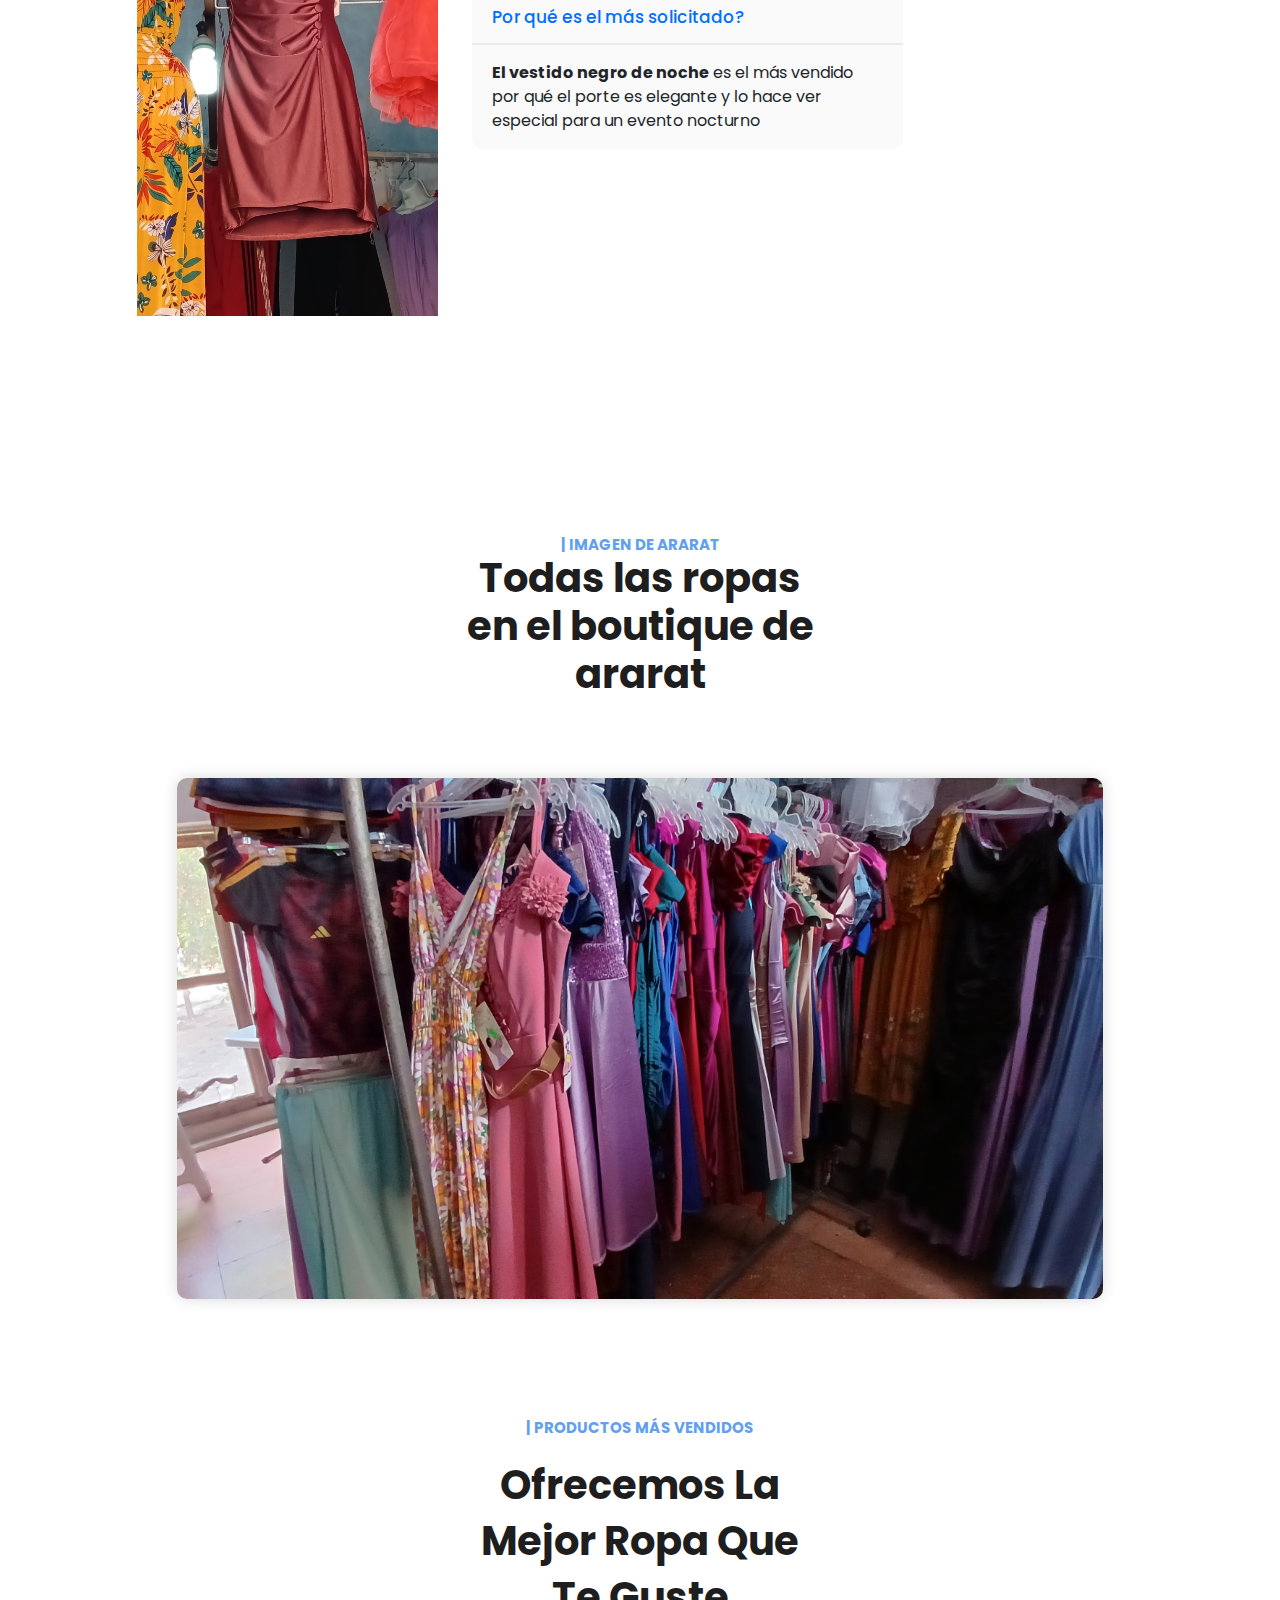
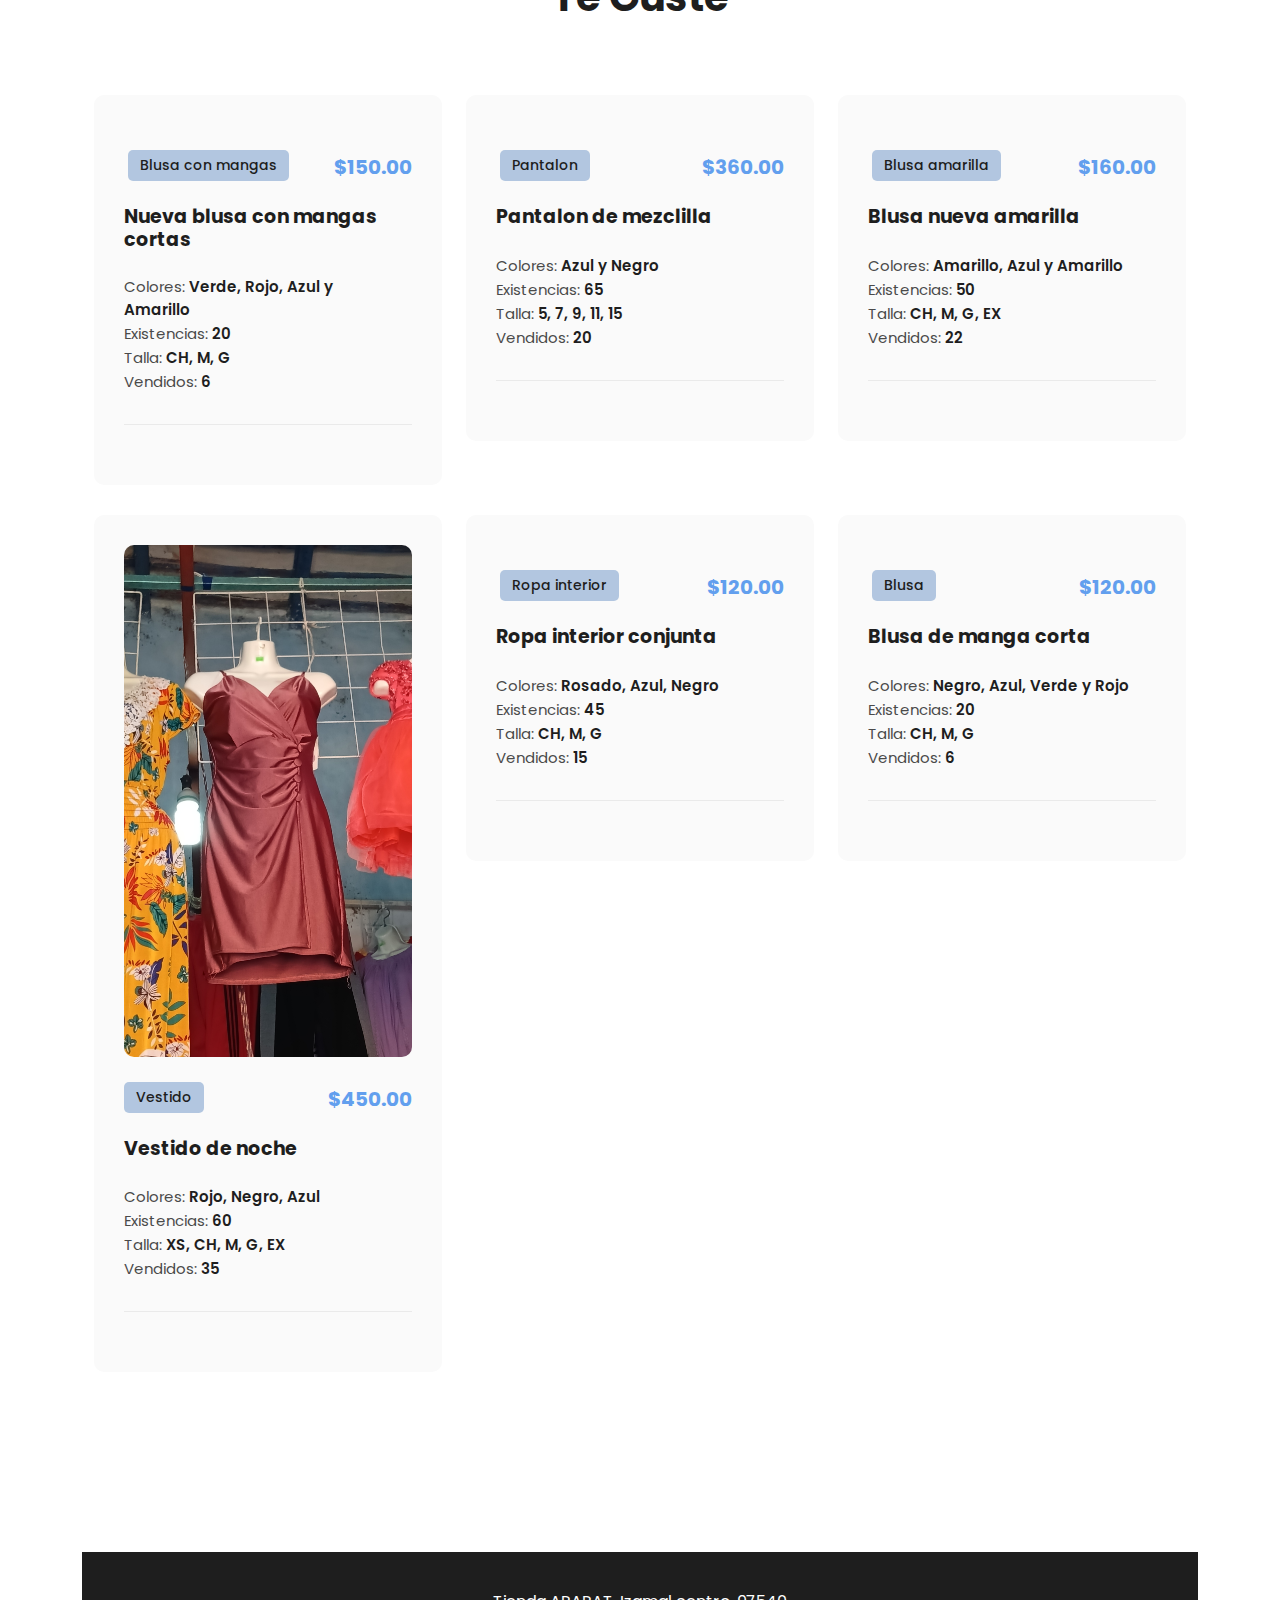
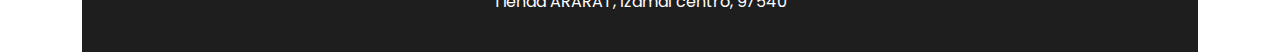
==== commit 8ce7abaf: "Add files via upload" ====
--- a/index.html
+++ b/index.html
@@ -98,7 +98,7 @@
       <div class="item item-1">
         <div class="header-text">
           <span class="category">ARATA, <em>Exterior</em></span>
-          <h2>BOUTIQUE!<br>la ropa que imagnes lo puedes encontrar aqui</h2>
+          <h2>BOUTIQUE!<br>la ropa que imagenes lo puedes encontrar aqui</h2>
         </div>
       </div>
       <div class="item item-2">
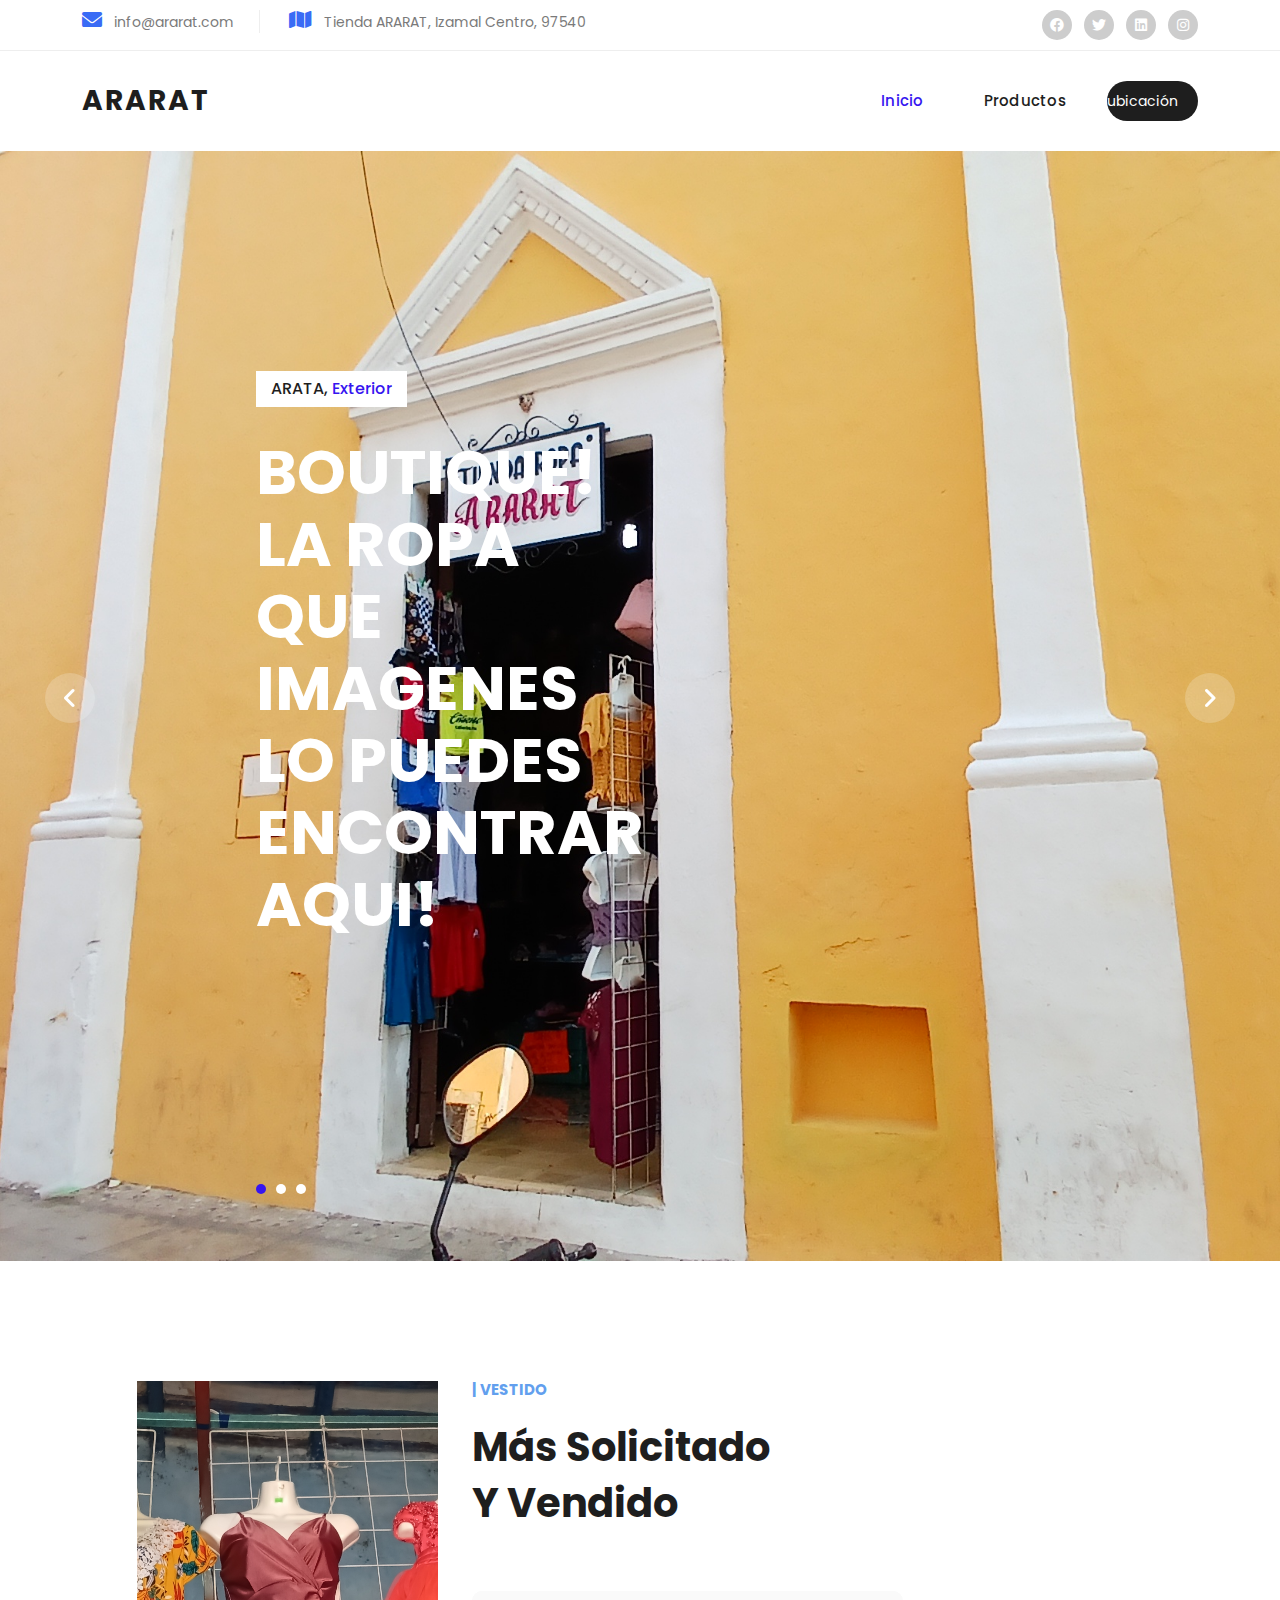
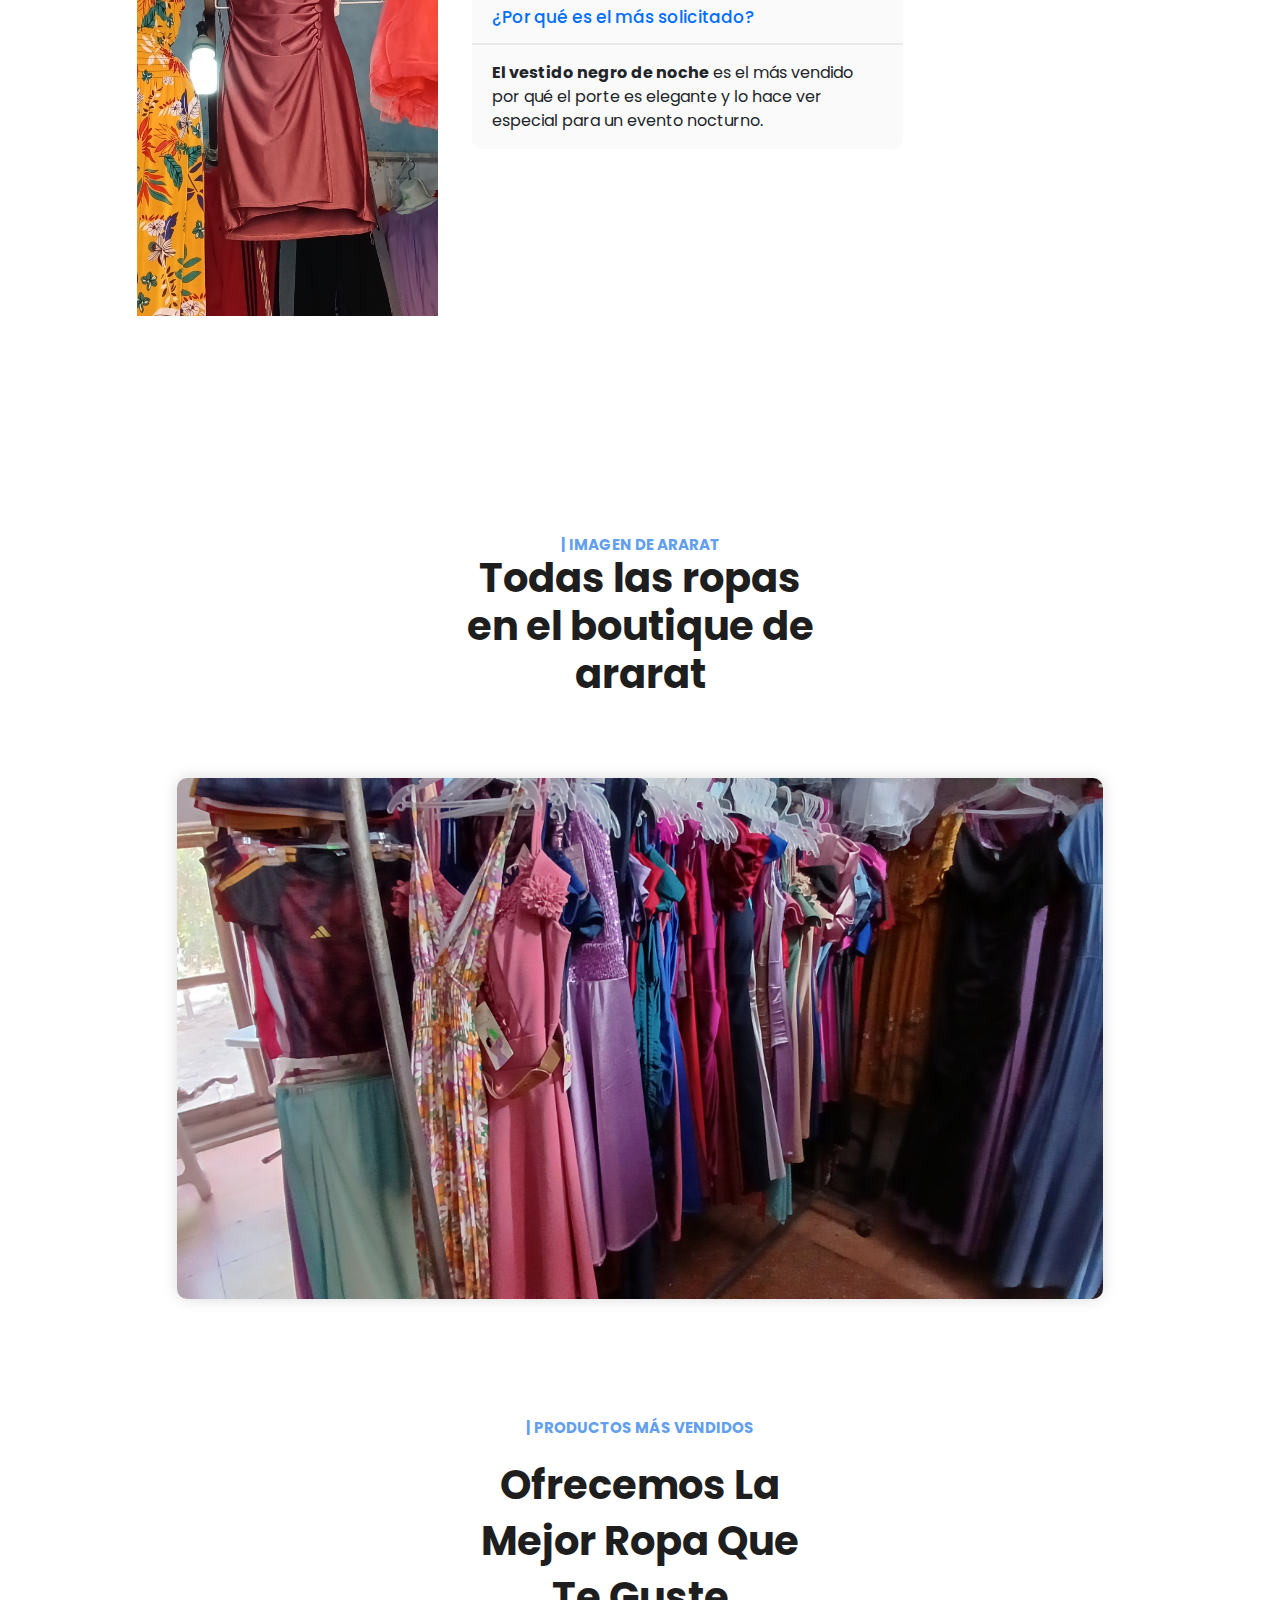
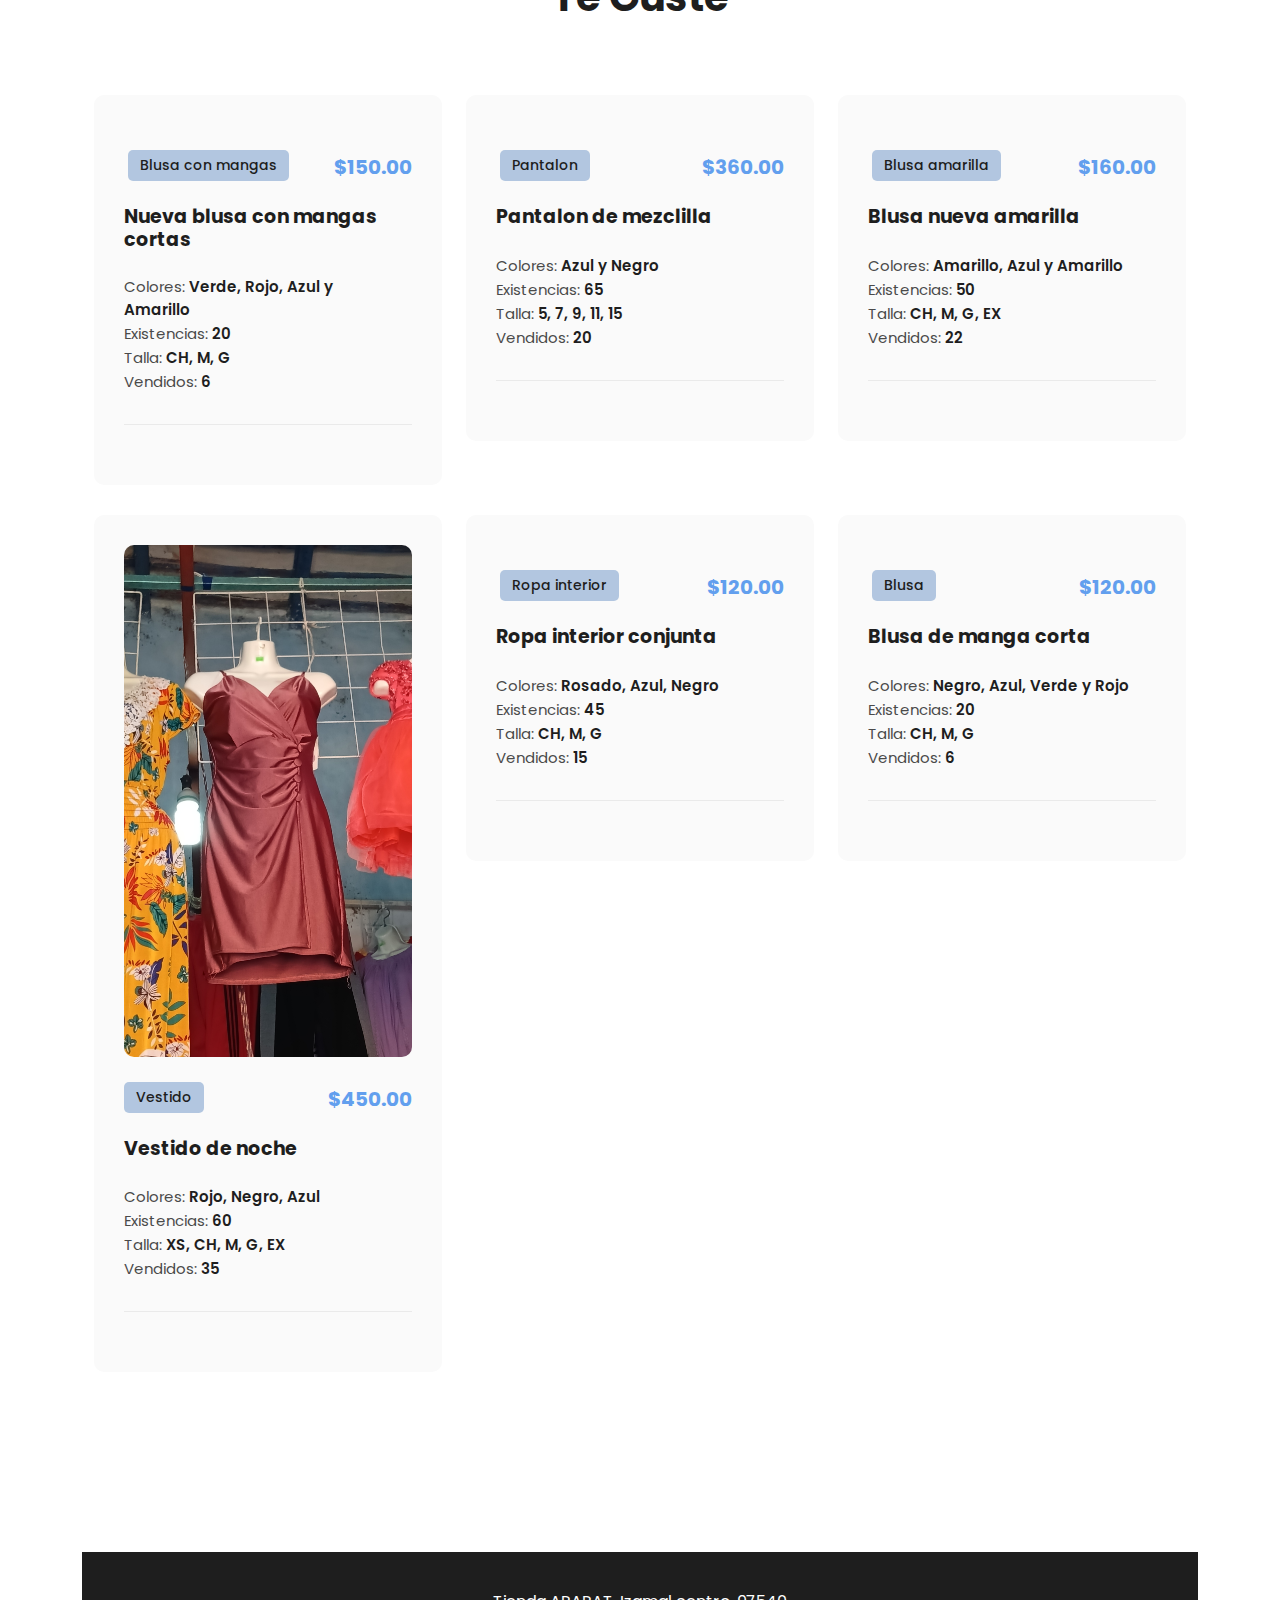
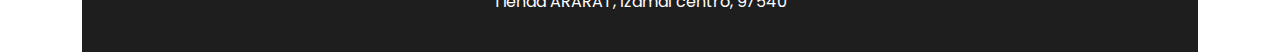
==== commit c9859603: "Update index.html" ====
--- a/index.html
+++ b/index.html
@@ -98,7 +98,7 @@
       <div class="item item-1">
         <div class="header-text">
           <span class="category">ARATA, <em>Exterior</em></span>
-          <h2>BOUTIQUE!<br>la ropa que imagenes lo puedes encontrar aqui</h2>
+          <h2>BOUTIQUE!<br>la ropa que imagenes lo puedes encontrar aqui!</h2>
         </div>
       </div>
       <div class="item item-2">
@@ -134,12 +134,12 @@
             <div class="accordion-item">
               <h2 class="accordion-header" id="headingOne">
                 <button class="accordion-button" type="button" data-bs-toggle="collapse" data-bs-target="#collapseOne" aria-expanded="true" aria-controls="collapseOne">
-                  Por qué es el más solicitado?
+                  ¿Por qué es el más solicitado?
                 </button>
               </h2>
               <div id="collapseOne" class="accordion-collapse collapse show" aria-labelledby="headingOne" data-bs-parent="#accordionExample">
                 <div class="accordion-body">
-                <strong>El vestido negro de noche</strong> es el más vendido por qué el porte es elegante y lo hace ver especial para un evento nocturno </div>
+                <strong>El vestido negro de noche</strong> es el más vendido por qué el porte es elegante y lo hace ver especial para un evento nocturno. </div>
                 </div>
               </div>
             </div>
@@ -307,4 +307,4 @@
   <script src="assets/js/custom.js"></script>
 
   </body>
-</html>+</html>
